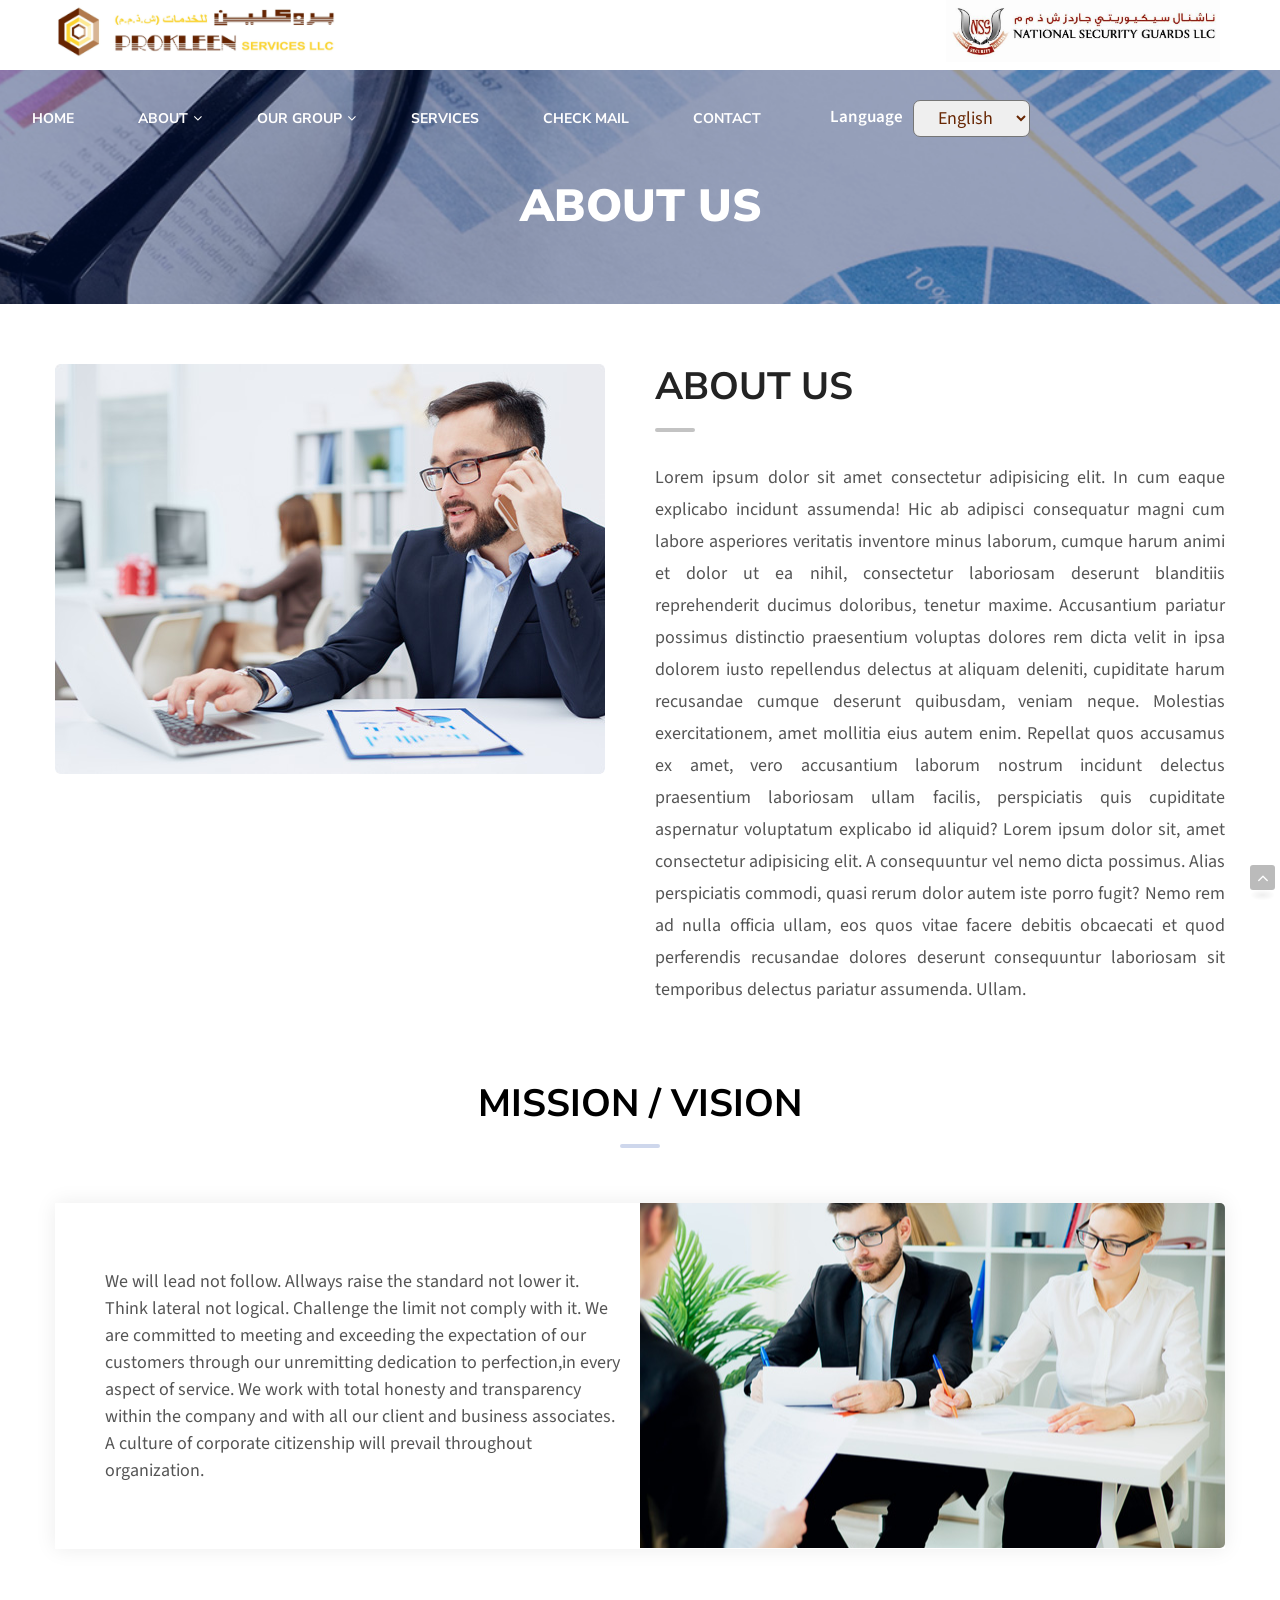
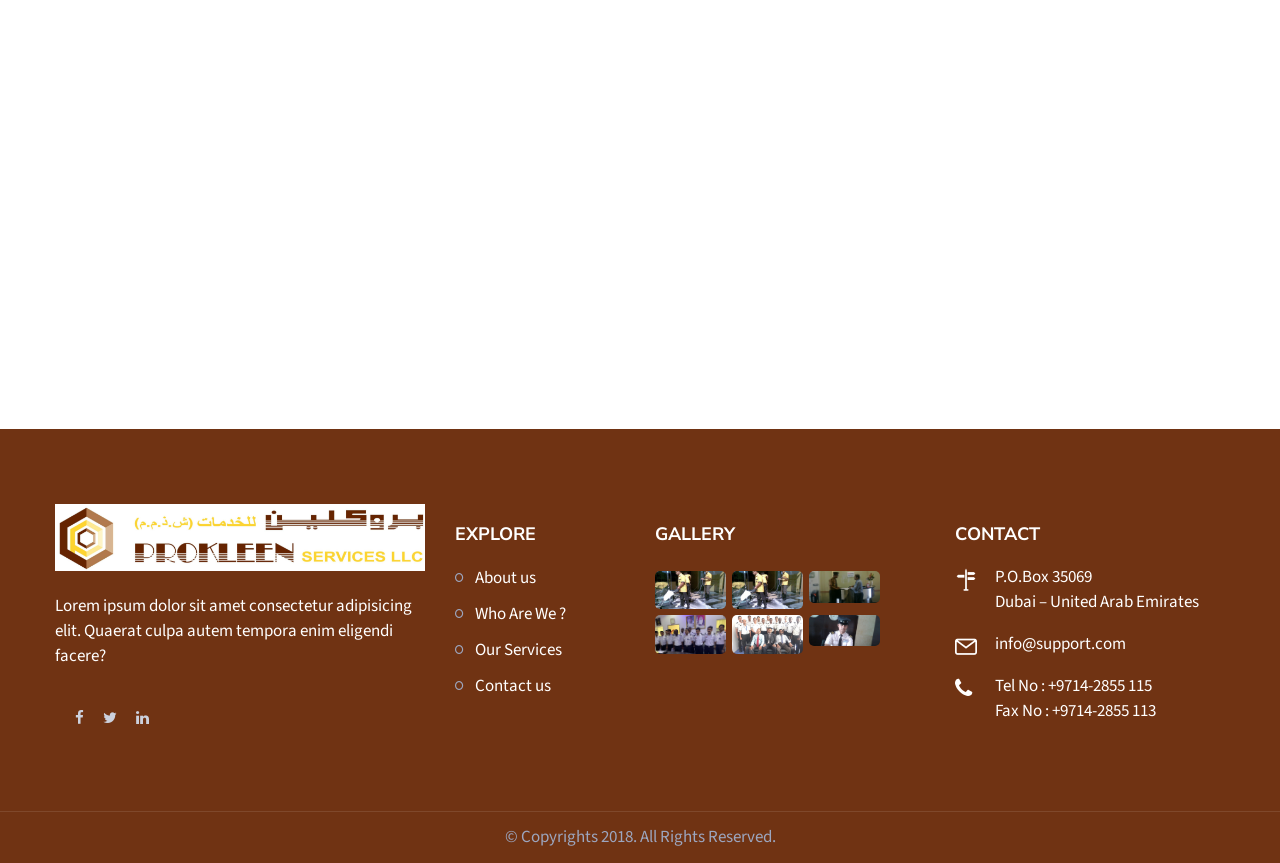
==== about.html @ 1ba3b2aa "first commit" ====
<!DOCTYPE html>
<html lang="en">


<head>
	<meta charset="UTF-8">
	<!-- For IE -->
	<meta http-equiv="X-UA-Compatible" content="IE=edge">
	<!-- For Resposive Device -->
	<meta name="viewport" content="width=device-width, initial-scale=1, shrink-to-fit=no">
	<!-- For Window Tab Color -->
	<!-- Chrome, Firefox OS and Opera -->
	<meta name="theme-color" content="#061948">
	<!-- Windows Phone -->
	<meta name="msapplication-navbutton-color" content="#061948">
	<!-- iOS Safari -->
	<meta name="apple-mobile-web-app-status-bar-style" content="#061948">
	<title>About Us</title>
	<!-- Favicon -->
	<link rel="icon" type="image/png" sizes="56x56" href="images/logo/NSG LOGO.JPG">
	<!-- Main style sheet -->
	<link rel="stylesheet" type="text/css" href="css/style.css">
	<!-- responsive style sheet -->
	<link rel="stylesheet" type="text/css" href="css/responsive.css">



<body>
	<div class="main-page-wrapper">

		<!-- ===================================================
				Loading Transition
			==================================================== -->
		<div id="loader-wrapper">
			<div id="loader"></div>
		</div>



		<!-- 
			=============================================
				Theme Header One
			============================================== 
			-->
		<header class="header-two">
			<div class="top-header">
				<div class="container">
					<div class="compantLogoImg">
						<div class="logoImg">
							<a href="index.html">
								<img src="images/logo/logo-1.png" alt="companyLogo">
							</a>
						</div>
		
		
						<div class="logoImg">
							<a href="index.html">
								<img src="images/logo/NSG LOGO.JPG " alt="companyLogo">
		
							</a>
		
						</div>
		
					</div> <!-- /.row -->
				</div> <!-- /.container -->
			</div> <!-- /.top-header -->
		
			<div class="theme-menu-wrapper">
				<div class="container">
					<div class="bg-wrapper clearfix">
		
		
		
		
						<!-- ============== Menu Warpper ================ -->
						<div class="menu-wrapper float-left">
							<nav id="mega-menu-holder" class="clearfix">
								<ul class="clearfix">
									<li class="active"><a href="index.html">Home</a>
		
									</li>
									<li><a href="#">About</a>
										<ul class="dropdown">
											<li><a href="about.html">About us</a></li>
											<li><a href="who-we-are.html">Who We Are?</a></li>
		
										</ul>
									</li>
									<li><a href="#">Our Group</a>
										<ul class="dropdown">
											<li><a href="prokleen-services-llc.html">Prokleen Services LLC</a></li>
											<li><a href="national-serucity-guard.html">National Security GUards LLC</a>
											</li>
		
										</ul>
									</li>
									<li><a href="service.html">Services</a>
		
									</li>
									<li><a target="_blank" href="https://gator4108.hostgator.com:2096/">Check Mail</a>
		
									</li>
		
									<li><a href="contact.html">contact</a></li>
		
									<li>
										<div class="selectLanguage">
											<label for="">Language</label>
											<select name="" id="">
												<option value="">English</option>
		
												<option value="">Arabic</option>
											</select>
										</div>
									</li>
		
								</ul>
		
							</nav>
		
		
		
		
						</div>
					</div>
				</div>
		</header>



		<!-- 
			=============================================
				Theme Inner Banner
			============================================== 
			-->
		<div class="theme-inner-banner section-spacing">
			<div class="overlay">
				<div class="container">
					<h2>ABOUT US</h2>
				</div> <!-- /.container -->
			</div> <!-- /.overlay -->
		</div> <!-- /.theme-inner-banner -->


		<!-- 
			=============================================
				CallOut Banner 
			============================================== 
			-->




		<!-- 
			=============================================
				About Company Stye Two
			============================================== 
			-->
		<div class="about-compnay-two no-bg section-spacing">
			<div class="overlay">
				<div class="container">
					<div class="row">
						<div class="col-lg-6 col-12 text order-lg-last">
							<div class="theme-title-one">
								<h2>About Us</h2>
							</div> <!-- /.theme-title-one -->
							<p>Lorem ipsum dolor sit amet consectetur adipisicing elit. In cum eaque explicabo incidunt
								assumenda! Hic ab adipisci consequatur magni cum labore asperiores veritatis inventore
								minus laborum, cumque harum animi et dolor ut ea nihil, consectetur laboriosam deserunt
								blanditiis reprehenderit ducimus doloribus, tenetur maxime. Accusantium pariatur
								possimus distinctio praesentium voluptas dolores rem dicta velit in ipsa dolorem iusto
								repellendus delectus at aliquam deleniti, cupiditate harum recusandae cumque deserunt
								quibusdam, veniam neque. Molestias exercitationem, amet mollitia eius autem enim.
								Repellat quos accusamus ex amet, vero accusantium laborum nostrum incidunt delectus
								praesentium laboriosam ullam facilis, perspiciatis quis cupiditate aspernatur voluptatum
								explicabo id aliquid? Lorem ipsum dolor sit, amet consectetur adipisicing elit. A
								consequuntur vel nemo dicta possimus. Alias perspiciatis commodi, quasi rerum dolor
								autem iste porro fugit? Nemo rem ad nulla officia ullam, eos quos vitae facere debitis
								obcaecati et quod perferendis recusandae dolores deserunt consequuntur laboriosam sit
								temporibus delectus pariatur assumenda. Ullam. </p>
						</div> <!-- /.col- -->
						<div class="col-lg-6 col-12 order-lg-first">
							<img src="images/home/15.jpg" alt="" class="left-img">
						</div>
					</div> <!-- /.row -->
				</div> <!-- /.container -->
			</div> <!-- /.overlay -->
		</div> <!-- /.about-compnay-two -->


		<!--
			=====================================================
				Why We Best
			=====================================================
			-->
		<div class="why-we-best">
			<div class="overlay">
				<div class="container">
					<div class="theme-title-one">
						<h2>Mission / Vision</h2>

					</div> <!-- /.theme-title-one -->

					<div class="wrapper row no-gutters">
						<div class="col-lg-6 col-12 order-lg-last">
							<div class="img-box"></div>
						</div>
						<div class="col-lg-6 col-12 order-lg-first">
							<ul class="best-list-item">
								<p>We will lead not follow. Allways raise the standard not lower it. Think lateral not
									logical. Challenge the limit not
									comply with it.
									We are committed to meeting and exceeding the expectation of our customers through
									our unremitting dedication to
									perfection,in every aspect of service.
									We work with total honesty and transparency within the company and with all our
									client and business associates. A
									culture of corporate citizenship will prevail throughout organization.</p>
							</ul>
						</div> <!-- /.col- -->
					</div> <!-- /.wrapper -->

				</div> <!-- /.container -->
			</div> <!-- /.overlay -->
		</div> <!-- /.why-we-best -->




	<div class="map-canvas">
	</div>
	
	<div class="map-loaction">
		<iframe
			src="https://www.google.com/maps/embed?pb=!1m18!1m12!1m3!1d3531.8848484966197!2d85.32761721546603!3d27.720841431504795!2m3!1f0!2f0!3f0!3m2!1i1024!2i768!4f13.1!3m3!1m2!1s0x39eb1907b0522ead%3A0x392af32fe87dd0ea!2sRadiant%20Infotech%20Nepal%20Pvt.%20Ltd.!5e0!3m2!1sen!2snp!4v1658659292018!5m2!1sen!2snp"
			width="600" height="450" style="border:0;" allowfullscreen="" loading="lazy"
			referrerpolicy="no-referrer-when-downgrade"></iframe>
	</div>



	<!--
					=====================================================
						Footer
					=====================================================
					-->
	<footer class="theme-footer-two">
		<div class="top-footer">
			<div class="container">
				<div class="row">
					<div class="col-lg-4 col-sm-6 col-12 logo-widget">
						<div class="logo"><a href="index.html"><img src="images/logo/logo-1.png" alt=""></a></div>
						<p>Lorem ipsum dolor sit amet consectetur adipisicing elit. Quaerat culpa autem tempora enim
							eligendi facere?</p>
						<ul class="social-icon">
							<li><a href="#"><i class="fa fa-facebook" aria-hidden="true"></i></a></li>
							<li><a href="#"><i class="fa fa-twitter" aria-hidden="true"></i></a></li>
							<li><a href="#"><i class="fa fa-linkedin" aria-hidden="true"></i></a></li>

						</ul>
					</div> <!-- /.logo-widget -->
					<div class="col-lg-2 col-sm-6 col-12 footer-list">
						<h6 class="title">EXPLORE</h6>
						<ul>
							<li><a href="about.html">About us</a></li>
							<li><a href="who-we-are.html">Who Are We ?</a></li>
							<li><a href="service.html">Our Services</a></li>
							<li><a href="contact.html">Contact us</a></li>
						</ul>
					</div> <!-- /.footer-list -->
					<div class="col-lg-3 col-sm-6 col-12 footer-gallery">
						<h6 class="title">Gallery</h6>
						<div class="wrapper">
							<div class="row">
								<div class="col-4">
									<a href="images/gallery/gallery-1.jpg" data-fancybox="gallery"
										data-caption="Caption for single image" class="fancybox"><img
											src="images/gallery/gallery-1.jpg" alt=""></a>
								</div>
								<div class="col-4">
									<a href="images/gallery/gallery-2.jpg" data-fancybox="gallery"
										data-caption="Caption for single image" class="fancybox"><img
											src="images/gallery/gallery-2.jpg" alt=""></a>
								</div>
								<div class="col-4">
									<a href="images/gallery/gallery-4.jpg" data-fancybox="gallery"
										data-caption="Caption for single image" class="fancybox"><img
											src="images/gallery/gallery-4.jpg" alt=""></a>
								</div>
								<div class="col-4">
									<a href="images//gallery/gallery-5.jpg" data-fancybox="gallery"
										data-caption="Caption for single image" class="fancybox"><img
											src="images//gallery/gallery-5.jpg" alt=""></a>
								</div>
								<div class="col-4">
									<a href="images//gallery/gallery-6.jpg" data-fancybox="gallery"
										data-caption="Caption for single image" class="fancybox"><img
											src="images//gallery/gallery-6.jpg" alt=""></a>
								</div>
								<div class="col-4">
									<a href="images/gallery/gallery-7.jpg" data-fancybox="gallery"
										data-caption="Caption for single image" class="fancybox"><img
											src="images/gallery/gallery-7.jpg" alt=""></a>
								</div>
							</div>
						</div>
					</div> <!-- /.footer-gallery -->

					<div class="col-lg-3 col-sm-6 col-12 contact-widget">
						<h6 class="title">CONTACT</h6>
						<ul>
							<li>
								<i class="flaticon-direction-signs"></i>
								P.O.Box 35069
								<br>
								Dubai – United Arab Emirates
							</li>
							<li>
								<i class="flaticon-multimedia-1"></i>
								<a href="#">info@support.com</a>
							</li>
							<li>
								<i class="fa fa-phone" aria-hidden="true"></i>
								<a href="#">Tel No : +9714-2855 115
									<br>
									Fax No : +9714-2855 113</a>
							</li>
						</ul>
					</div> <!-- /.contact-widget -->
				</div> <!-- /.row -->
			</div> <!-- /.container -->
		</div> <!-- /.top-footer -->
		<div class="bottom-footer">
			<div class="container">
				<p>&copy; Copyrights 2018. All Rights Reserved.</p>
			</div>
		</div>
	</footer>



		<!-- Scroll Top Button -->
		<button class="scroll-top tran3s">
			<i class="fa fa-angle-up" aria-hidden="true"></i>
		</button>



		<!-- Optional JavaScript _____________________________  -->

		<!-- jQuery first, then Popper.js, then Bootstrap JS -->
		<!-- jQuery -->
		<script src="vendor/jquery.2.2.3.min.js"></script>
		<!-- Popper js -->
		<script src="vendor/popper.js/popper.min.js"></script>
		<!-- Bootstrap JS -->
		<script src="vendor/bootstrap/js/bootstrap.min.js"></script>
		<!-- Camera Slider -->
		<script src='vendor/Camera-master/scripts/jquery.mobile.customized.min.js'></script>
		<script src='vendor/Camera-master/scripts/jquery.easing.1.3.js'></script>
		<script src='vendor/Camera-master/scripts/camera.min.js'></script>
		<!-- menu  -->
		<script src="vendor/menu/src/js/jquery.slimmenu.js"></script>
		<!-- WOW js -->
		<script src="vendor/WOW-master/dist/wow.min.js"></script>
		<!-- owl.carousel -->
		<script src="vendor/owl-carousel/owl.carousel.min.js"></script>
		<!-- js count to -->
		<script src="vendor/jquery.appear.js"></script>
		<script src="vendor/jquery.countTo.js"></script>
		<!-- Fancybox -->
		<script src="vendor/fancybox/dist/jquery.fancybox.min.js"></script>

		<!-- Theme js -->
		<script src="js/theme.js"></script>
	</div> <!-- /.main-page-wrapper -->
</body>



</html>
---- css/style.css ----
/* CSS Document */

/**
* Importing necessary  Styles.
**/
@import url("https://fonts.googleapis.com/css?family=Nunito+Sans:300,400,600,700,800,900|Source+Sans+Pro:300,400,600,700,900");
/*----bootstrap css ----- */
@import url("../vendor/bootstrap/css/bootstrap.min.css");
/*----camera-slider---*/
@import url("../vendor/Camera-master/css/camera.css");
/*------- menu ------*/
@import url("../vendor/menu/dist/css/slimmenu.css");
/*----font awesome -------*/
@import url("../fonts/font-awesome/css/font-awesome.min.css");
/*----owl-carousel css----*/
@import url("../vendor/owl-carousel/owl.carousel.css");
@import url("../vendor/owl-carousel/owl.theme.css");
/*-------- animated css ------*/
@import url("../vendor/WOW-master/css/libs/animate.css");
/*--------- flat-icon ---------*/
@import url("../fonts/icon/font/flaticon.css");
/*----------- Fancybox css -------*/
@import url("../vendor/fancybox/dist/jquery.fancybox.min.css");
/*----Language Switcher---*/
@import url("../vendor/language-switcher/polyglot-language-switcher.css");
/*------------- Map -------------*/
@import url("../vendor/sanzzy-map/dist/snazzy-info-window.min.css");

/*** 

====================================================================
  Loading Transition
====================================================================

 ***/
#loader-wrapper {
  position: fixed;
  top: 0;
  left: 0;
  width: 100%;
  height: 100%;
  z-index: 999999;
  background: #fff;
  overflow: hidden;
}

#loader {
  background: url(../images/1.gif);
  width: 64px;
  height: 40px;
  position: relative;
  top: 50%;
  margin: -20px auto 0 auto;
}

/*==================== Click Top ====================*/
.scroll-top {
  width: 25px;
  height: 25px;
  position: fixed;
  bottom: 10px;
  right: 5px;
  z-index: 99;
  text-align: center;
  color: #fff;
  font-size: 18px;
  display: none;
  cursor: pointer;
  border-radius: 3px;
}

.scroll-top:after {
  position: absolute;
  z-index: -1;
  content: "";
  top: 100%;
  left: 5%;
  height: 10px;
  width: 90%;
  opacity: 1;
  background: radial-gradient(
    ellipse at center,
    rgba(0, 0, 0, 0.25) 0%,
    rgba(0, 0, 0, 0) 80%
  );
}

/*______________________ Global stlye ___________________*/

@font-face {
  font-family: "font-awesome";
  src: url("../fonts/font-awesome/fonts/fontawesome-webfont.ttf");
  src: url("../fonts/font-awesome/fonts/fontawesome-webfont.eot"),
    /* IE9 Compat Modes */
      url("../fonts/font-awesome/fonts/fontawesome-webfont.woff2")
      format("woff2"),
    /* Super Modern Browsers */
      url("../fonts/font-awesome/fonts/fontawesome-webfont.woff") format("woff"),
    /* Pretty Modern Browsers */
      url("../fonts/font-awesome/fonts/fontawesome-webfont.svg") format("svg");
  /* Legacy iOS */
}

body {
  font-family: "Source Sans Pro", sans-serif;
  font-weight: normal;
  color: #555555;
  font-size: 18px;
  position: relative;
}

.main-page-wrapper {
  overflow-x: hidden;
}

h1,
h2,
h3,
h4,
h5,
h6,
p,
ul {
  margin: 0;
  padding: 0;
}

h1,
h2,
h3,
h4,
h5,
h6 {
  font-family: "Nunito Sans", sans-serif;
  color: #232323;
}

h1 {
  font-size: 60px;
  font-weight: 900;
  line-height: 70px;
}

h2 {
  font-size: 38px;
  font-weight: 900;
}

h3 {
  font-size: 32px;
  font-weight: 700;
}

h4 {
  font-size: 24px;
  font-weight: 700;
}

h5 {
  font-size: 22px;
  font-weight: 700;
}

h6 {
  font-size: 20px;
  font-weight: normal;
}

p {
  line-height: 27px;
}

ul {
  list-style-type: none;
}

body a {
  text-decoration: none;
  color: #232323;
  display: inline-block;
  font-family: "Nunito Sans", sans-serif;
}

a:hover,
a:focus,
a:visited {
  text-decoration: none;
  outline: none;
}

img {
  max-width: 100%;
  display: block;
}

button {
  border: none;
  outline: none;
  box-shadow: none;
  display: block;
  padding: 0;
  cursor: pointer;
}

button:focus {
  outline: none;
}

input,
textarea {
  outline: none;
  box-shadow: none;
  transition: all 0.3s ease-in-out;
}

.section-spacing {
  margin-bottom: 60px;
}

.m-top0 {
  margin-top: 0 !important;
}

.m-bottom0 {
  margin-bottom: 0 !important;
}

.p-bottm0 {
  padding-bottom: 0 !important;
}

.no-border {
  border: none !important;
}

/*--------------------- Transition --------------------*/
.tran3s,
h2 a,
h3 a,
h4 a,
h5 a,
h6 a,
.header-one .top-header .address-wrapper .quotes a,
.header-one .theme-menu-wrapper .right-widget .social-icon li a,
#mega-menu-holder ul.dropdown li a:before,
.theme-button-one,
#theme-main-banner .camera_pag .camera_pag_ul li > span,
.top-feature .main-content,
.service-style-one .single-service .text,
.service-style-one .single-service,
.owl-theme .owl-dots .owl-dot span,
.our-team .team-member .overlay .hover-content ul li a,
.our-team .team-member .overlay,
.our-team .team-member .text,
.theme-footer-two .top-footer .footer-list ul li a,
.theme-footer-one .top-footer .footer-list ul li a,
.theme-footer-one .bottom-footer ul li a,
.header-two .top-header .social-icon li a,
.our-case .single-case-block .hover-content,
.our-case .single-case-block .hover-content .text .details,
.accordion-one .panel-group .panel-heading a:before,
.our-blog .single-blog .post-meta .read-more,
.theme-footer-two .logo-widget .social-icon li a,
.core-values .single-value-block .image-box .overlay,
.theme-sidebar-one .service-categories ul li a,
.theme-pagination ul li a,
.project-details .project-details-sidebar .social-icon li a,
.blog-sidebar .sidebar-categories ul li a,
.blog-sidebar .sidebar-archives ul li a,
.blog-sidebar .sidebar-tags ul li a,
.blog-details .share-option li a,
.shop-page .single-product .product-name .price,
.shop-page .single-product .image-box,
.shop-page .single-product .product-name .add-to-cart,
.shop-page .single-product .product-name .add-to-cart a,
.shop-details .product-review-tab .nav-tabs .nav-link {
  color: black;
}

.tran4s,
.our-solution .single-solution-block .icon,
.our-case .single-case-block .hover-content .text,
.our-blog .single-blog .image-box img {
  transition: all 0.4s ease-in-out;
}
.theme-menu-wrapper {
  background-color: #672603 !important;
}
/*----------------------- Theme Color File -------------------*/

.top-header {
  background-color: #fff !important;
}

.theme-button-one:hover {
  color: white;
}

.scroll-top {
  background-color: black;
  color: white;
}

.header-one .top-header .address-wrapper .quotes a,
#theme-main-banner .camera_pag .camera_pag_ul li,
.theme-pagination ul li a:hover,
.theme-pagination ul li.active a,
.blog-sidebar .sidebar-tags ul li.active a,
.blog-sidebar .sidebar-tags ul li a:hover,
.shop-page .single-product:hover .image-box {
  border-style: solid;
  border-color: #672603;
}

/*----------------- Theme button ------------------*/
.theme-button-one {
  line-height: 50px;
  font-size: 14px;
  font-weight: 700;
  text-transform: uppercase;
  border-radius: 5px;
  padding: 0 35px;
  background: #672603 !important;
}


/*------------------- Theme Title ------------------*/
.theme-title-one {
  position: relative;
  text-align: center;
}

.theme-title-one h2 {
  position: relative;
  text-transform: uppercase;
  padding-bottom: 22px;
  font-weight: 700;
  /* background-color: #fff; */
}

.theme-title-one h2:before {
  content: "";
  width: 40px;
  height: 4px;
  border-radius: 10px;
  background: #c3c3c3;
  position: absolute;
  bottom: 0;
  left: 50%;
  margin-left: -20px;
}

.theme-title-one p {
  padding-top: 20px;
}

/*------------------- Theme Pagination ------------------*/
.theme-pagination ul {
  padding-top: 40px;
}

.theme-pagination ul li {
  display: inline-block;
}

.theme-pagination ul li a {
  display: block;
  font-size: 16px;
  color: #232323;
  width: 50px;
  line-height: 48px;
  text-align: center;
  border-radius: 5px;
  border: 1px solid #dadada;
}

.theme-pagination ul li a:hover,
.theme-pagination ul li.active a {
  color: #fff;
}

.theme-pagination ul li.active a {
  cursor: default;
}

/*--------------------------- Theme Header One  ---------------------*/
.header-one {
  position: relative;
}

.header-one .top-header {
  background: #fff;
  padding: 40px 0 32px 0;
}

.header-one .top-header .address-wrapper li {
  display: inline-block;
  vertical-align: middle;
}

.header-one .top-header .address-wrapper .quotes a {
  font-size: 14px;
  font-weight: 700;
  text-transform: uppercase;
  line-height: 46px;
  padding: 0 27px;
  border-width: 2px;
  border-radius: 5px;
}

.header-one .top-header .address-wrapper .quotes a:hover {
  color: #fff;
}

.header-one .top-header .address-wrapper .address {
  position: relative;
  padding: 0 38px 0 60px;
  margin-right: 15px;
}

.header-one .top-header .address-wrapper .address .icon {
  position: absolute;
  top: -6px;
  left: 0;
  font-size: 40px;
}

.header-one .top-header .address-wrapper .address:first-child:before {
  content: "";
  position: absolute;
  top: 5px;
  right: 0;
  width: 1px;
  height: 42px;
  background: #e8e8e8;
}

.header-one .top-header .address-wrapper .address:first-child {
  margin-right: 35px;
}

/*--------------------------- Theme Header Two  ---------------------*/
.header-two .top-header {
  background: #672603;
}

.header-two .top-header .left-widget li {
  display: inline-block;
  color: #fff;
  font-size: 16px;
}

#polyglotLanguageSwitcher {
  margin-left: 25px;
}

#polyglotLanguageSwitcher span.trigger:before {
  content: "";
  font-family: "font-awesome";
  position: absolute;
  color: #fff;
  top: 0;
  right: -32px;
}

#polyglotLanguageSwitcher a {
  font-family: "Open Sans", sans-serif;
  display: inline-block;
  font-size: 15px;
  color: #fff;
  font-weight: normal;
}

.header-two .top-header .social-icon {
  text-align: right;
}

.header-two .top-header .social-icon li {
  display: inline-block;
  margin-left: 15px;
}

.header-two .top-header .social-icon li a {
  font-size: 15px;
  color: #ccd1dd;
}

.header-two .top-header .social-icon li a:hover {
  color: #fff;
}
/* .clearfix {
  background-color: #672603 !important;
} */
/*------------------------ Theme menu One --------------------*/
.header-one .theme-menu-wrapper {
  position: relative;
  z-index: 99;
  margin-bottom: -42px;
}

.header-one .theme-menu-wrapper .bg-wrapper {
  /* background: #672603; */
  position: relative;
  padding-left: 25px;
}

.theme-menu-wrapper .right-widget ul li {
  display: inline-block;
  line-height: 75px;
  vertical-align: middle;
}

.theme-menu-wrapper .right-widget .social-icon li a {
  font-size: 15px;
  color: #ccd1dd;
  margin: 0 7px;
}
.social-icon {
  padding: 20px;
}
.theme-menu-wrapper .right-widget .social-icon li a:hover {
  color: #fff;
}

.theme-menu-wrapper .right-widget .cart-icon {
  margin-left: 30px;
  width: 60px;
  text-align: center;
  border-right: 1px solid #0d2356;
  border-left: 1px solid #0d2356;
}

.theme-menu-wrapper .right-widget .cart-icon a {
  position: relative;
  color: #cfd6e6;
  font-size: 16px;
}

.theme-menu-wrapper .right-widget .cart-icon a span {
  font-family: "Nunito Sans", sans-serif;
  position: absolute;
  width: 15px;
  height: 15px;
  border-radius: 50%;
  background: #fff;
  line-height: 15px;
  font-size: 11px;
  font-weight: 600;
  color: #555555;
  top: 23px;
  right: -8px;
}

.theme-menu-wrapper .right-widget .search-option .dropdown-toggle {
  background: transparent;
  font-size: 15px;
  color: #cfd6e6;
  width: 55px;
}

.theme-menu-wrapper .right-widget .search-option .dropdown-toggle:after {
  display: none;
}

.theme-menu-wrapper .right-widget .search-option .dropdown-menu {
  -webkit-transform: none !important;
  transform: none !important;
  position: absolute;
  height: 55px;
  width: 280px;
  padding: 5px;
  border-radius: 0;
  right: 0 !important;
  left: auto !important;
  top: 100% !important;
  box-shadow: none;
  border: none;
  float: none;
  margin: 0;
  background: #fff;
  box-shadow: 0px 4px 10px -2px rgba(0, 0, 0, 0.23);
}

.theme-menu-wrapper .right-widget .search-option form input {
  position: absolute;
  top: 5px;
  left: 5px;
  right: 5px;
  bottom: 5px;
  background: transparent;
  border: 1px solid #ececec;
  padding: 0 49px 0 10px;
}

.theme-menu-wrapper .right-widget .search-option form button {
  display: block;
  width: 48px;
  color: #fff;
  border: 1px solid #fff;
  border-left: none;
  line-height: 45px;
  text-align: center;
  position: absolute;
  top: 4px;
  right: 5px;
}
.theme-menu-wrapper {
  position: fixed !important;
  background-color: transparent !important;
  z-index: 9999 !important;
  width: 100%;
}
.theme-menu-wrapper:hover {
  background-color: #672603 !important;
  cursor: pointer;
}

/*------------------------ Theme menu Two --------------------*/
.header-two #mega-menu-holder > ul > li > a,
.header-two #mega-menu-holder li .sub-toggle,
.header-two #mega-menu-holder > ul > li > a:before {
  color: #fff;
}

.header-two #mega-menu-holder > ul > li > a {
  padding-top: 38px;
  padding-bottom: 38px;
}

.header-two #mega-menu-holder > ul > li > a:before,
.header-two #mega-menu-holder li .sub-toggle {
  line-height: 97px;
}

.header-two #mega-menu-holder li > ul.dropdown li:first-child {
  border-top: 1px solid rgba(0, 0, 0, 0.04);
}

.header-two .theme-menu-wrapper .bg-wrapper {
  position: relative;
  display: flex;
  justify-content: center;
  margin-left: -244px;
}

.header-two .theme-menu-wrapper .bg-wrapper .logo {
  position: absolute;
  left: 0;
  z-index: 99;
  top: 50%;
  -webkit-transform: translateY(-50%);
  transform: translateY(-50%);
}

.header-two .theme-menu-wrapper .right-widget ul li {
  line-height: 97px;
}

.header-two .theme-menu-wrapper .right-widget .search-option .dropdown-toggle {
  width: auto;
  color: #555555;
}

.header-two .theme-menu-wrapper .right-widget .cart-icon {
  border: none;
  width: auto;
  margin: 0 20px 0 0;
}

.header-two .theme-menu-wrapper .right-widget .cart-icon a {
  color: #555555;
  font-size: 18px;
}

.header-two .theme-menu-wrapper .right-widget .cart-icon a span {
  background: #672603;
  color: #fff;
  top: 35px;
}

#mega-menu-holder > ul > li > a {
  padding: 28px -1px 0px 41px;
}

/*================= Sticky Menu ===============*/
@-webkit-keyframes menu_sticky {
  0% {
    margin-top: -75px;
    opacity: 0;
  }

  50% {
    margin-top: -64px;
    opacity: 0;
  }

  100% {
    margin-top: 0;
    opacity: 1;
  }
}

@keyframes menu_sticky {
  0% {
    margin-top: -75px;
    opacity: 0;
  }

  50% {
    margin-top: -64px;
    opacity: 0;
  }

  100% {
    margin-top: 0;
    opacity: 1;
  }
}

.theme-menu-wrapper.fixed {
  position: fixed !important;
  width: 100%;
  top: 0;
  left: 0;
  z-index: 999;
  background: #672603 !important;
  margin: 0;
  padding-top: 0;
  box-shadow: 0px 13px 35px -12px rgba(35, 35, 35, 0.15);
  -webkit-animation: menu_sticky 0.7s ease-in-out;
  animation: menu_sticky 0.7s ease-in-out;
}
/*---------------------------- Theme Main Banner -------------------------*/
#theme-main-banner {
  margin: 0 !important;
}

.camera_wrap {
  float: none;
}

#theme-main-banner .camera_overlayer {
  content: "";
  position: absolute;
  top: 0;
  left: 0;
  right: 0;
  bottom: 0;
  background: rgba(0, 26, 27, 0.1);
}

#theme-main-banner .main-container {
  position: relative;
}

#theme-main-banner .camera_caption {
  height: 100%;
}

#theme-main-banner .container {
  position: relative;
  z-index: 1;
  top: 50%;
  -webkit-transform: translateY(-50%);
  transform: translateY(-50%);
}

#theme-main-banner .camera_caption > div {
  background: transparent;
  position: absolute;
  width: 100%;
  height: 100%;
  top: 0;
  text-shadow: none;
  left: 0;
  padding: 0;
}

#theme-main-banner .camera_caption h1 {
  text-transform: uppercase;
  padding: 30px 0 35px 0;
}

#theme-main-banner .camera_caption p {
  font-size: 26px;
  line-height: 35px;
  color: #556382;
  font-weight: 300;
}

#theme-main-banner .camera_caption .theme-button-one {
  background: #fff;
}

#theme-main-banner .camera_caption .theme-button-one:hover {
  color: #fff;
}

#theme-main-banner .camera_pag {
  position: absolute;
  height: 100%;
  top: 0;
  left: 3%;
  z-index: 9;
}

#theme-main-banner .camera_pag .camera_pag_ul {
  text-align: center;
  position: relative;
  top: 50%;
  -webkit-transform: translateY(-50%);
  transform: translateY(-50%);
}

#theme-main-banner .camera_pag .camera_pag_ul li {
  display: block;
  margin: 15px 0;
  width: 7px;
  height: 7px;
  border-radius: 50%;
  border-width: 1px;
  background: transparent;
}

#theme-main-banner .camera_pag .camera_pag_ul li span {
  height: 100%;
  width: 100%;
  top: 0;
  left: 0;
  border-radius: 50%;
}

/*--------------------- Top Feature -------------------*/
.top-feature .main-content {
  text-align: center;
  padding: 50px 16%;
  border-bottom: 4px solid transparent;
}

.top-feature .main-content:hover {
  border-bottom-color: #672603;
}

.top-feature .main-content img {
  margin: 0 auto;
}

.top-feature .main-content h4 {
  position: relative;
  padding-bottom: 18px;
  margin: 15px 0 18px 0;
}

.top-feature .main-content h4:before {
  content: "";
  width: 40px;
  height: 4px;
  border-radius: 10px;
  background: #c3c3c3;
  position: absolute;
  bottom: 0;
  left: 50%;
  margin-left: -20px;
}

.top-feature.fix-border .main-content {
  border-top: 4px solid transparent;
  border-bottom: none;
}

.top-feature.fix-border .main-content:hover {
  border-top-color: #672603;
}

/*------------------ About Company -----------------*/
.about-compnay img {
  border-radius: 5px;
}

.about-compnay .mission-goal {
  border-top: 1px solid #dcdcdc;
  padding-top: 23px;
  margin-top: 33px;
}

.about-compnay .mission-goal li {
  float: left;
  width: 33.33333333%;
  text-align: center;
  position: relative;
}

.about-compnay .mission-goal li .icon {
  font-size: 55px;
}

.about-compnay .mission-goal li:nth-child(2) {
  border-left: 1px dashed #c3c3c3;
  border-right: 1px dashed #c3c3c3;
}

/*------------------ Feature Banner ---------------*/
.feature-banner {
  background: url(../images/home/2.jpg) no-repeat center center;
  background-size: cover;
  background-attachment: fixed;
  background-color: #707d9e;
  text-align: center;
}

.feature-banner .opacity {
  background: rgba(0, 26, 87, 0.5);
  padding: 74px 0 80px 0;
}

.feature-banner .opacity h2 {
  font-size: 42px;
  line-height: 52px;
  text-transform: inherit;
  color: #fff;
  padding: 0 100px;
  margin-bottom: 32px;
}

/*---------------- Service Style One --------------*/
.service-style-one .single-service {
  position: relative;
  padding-left: 118px;
  overflow: hidden;
  margin-bottom: 30px;
}

.service-style-one .single-service .text {
  border: 1px solid #eaeaea;
  border-radius: 0 4px 4px 0;
  border-left: none;
  padding: 20px 10px 18px 30px;
}

.service-style-one .single-service .text p {
  padding-bottom: 10px;
}

.service-style-one .single-service .text .read-more {
  font-size: 14px;
  font-weight: 700;
}

.service-style-one .single-service .text .read-more i {
  margin-left: 2px;
}

.service-style-one .single-service .img-box {
  position: absolute;
  left: 0;
  top: 0;
  bottom: 0;
  width: 120px;
  border-radius: 5px;
  background: #672603;
}

.service-style-one .single-service .img-box img {
  width: 100%;
  border-radius: 4px;
  opacity: 0.9;
}

.service-style-one .single-service:hover .text {
  border-color: #fff;
}

.service-style-one .single-service:hover {
  box-shadow: 0px 0px 20px 0px rgba(0, 0, 0, 0.08);
}

.service-style-one .wrapper {
  margin-top: 50px;
}

.service-style-one .contact-text {
  text-align: center;
  padding-top: 35px;
}

.service-style-one .contact-text h4 {
  font-weight: normal;
  margin-bottom: 10px;
}

.service-style-one .contact-text h5 {
  font-weight: normal;
  display: inline-block;
  position: relative;
}

.service-style-one .contact-text h5:before {
  content: "";
  width: 100%;
  height: 1px;
  position: absolute;
  bottom: 1px;
  left: 0;
}

/*-------------------- Testimonial Slider ------------------*/

/* ...................................................... */
.theme-title-one1 {
  text-align: center;
  padding-top: 30px;
  padding-bottom: 20px;
  text-transform: uppercase;
  color: #fff;
  position: relative;
}
.theme-title-one1 h2::after {
  content: "";
  width: 40px;
  height: 4px;
  border-radius: 10px;
  background: #c3c3c3;
  position: absolute;
  bottom: 0;
  left: 50%;
  margin-left: -20px;
}
.section-section {
  background-size: cover;
  background-attachment: fixed;
  background-image: linear-gradient(rgb(3 3 3 / 50%), rgba(0, 0, 0, 0.5)),
    url(../images/gallery/gallery-5.jpg);
  background-repeat: no-repeat;
}

.carousel-caption {
  text-align: left !important;
}

.client-area i {
  font-size: 20px;
  color: #fbdd63;
}

.client-area p {
  font-size: 20px;
  text-align: justify;
  color: #fff;
  font-weight: 400;
}

.client h6 {
  text-transform: uppercase;
  padding-bottom: 22px;
  font-weight: 700;
}

.client h1 {
  font-size: 30px;
  font-weight: 600;
  text-transform: uppercase;
}

/* .carousel-inner {
  padding-top: 40px;
} */

.client-name h4 {
  font-size: 18px;
  color: white;
}

.client-name h6 {
  font-size: 12px;
  color: white;
}

.fa-star {
  color: #fbdd63;
}

.client-area {
  border-left: 3px solid #fbdd63;
  padding: 18px;
}

.carousel-caption {
  position: relative !important;
}

.circle {
  width: 200px;
  height: 200px;
  border-radius: 50%;
  overflow: hidden;
  background-color: #fbdd63;
  display: inline-block;
  vertical-align: middle;
  border: 4px solid #fff;
}

.circle img {
  width: 100%;
}
.carousel-dark .carousel-indicators [data-bs-target] {
  background-color: #fff !important;
}
/* .................................testimonial end.................. */
/*----------------------- Our Team -----------------*/
.our-team .team-member {
  margin-top: 30px;
  text-align: center;
}

.our-team .wrapper {
  margin-top: 25px;
}

.our-team .team-member .image-box img {
  width: 100%;
  border-radius: 5px 5px 0 0;
}

.our-team .team-member .image-box {
  position: relative;
  overflow: hidden;
}

.our-team .team-member .text {
  padding: 13px 0;
  border: 1px solid #eaeaea;
  border-top: none;
  border-radius: 0 0 5px 5px;
}

.our-team .team-member:hover .text {
  border-color: #fff;
  box-shadow: 0px 0px 20px 0px rgba(0, 0, 0, 0.08);
}

.our-team .team-member .text h6 {
  font-weight: 600;
}

.our-team .team-member .text span {
  font-size: 16px;
  font-style: italic;
}

.our-team .team-member .overlay {
  position: absolute;
  top: 0;
  left: 0;
  width: 100%;
  height: 100%;
  background: rgba(0, 26, 87, 0.7);
  border-radius: 5px 5px 0 0;
  -webkit-transform: scale(1, 0);
  transform: scale(1, 0);
}

.our-team .team-member:hover .overlay {
  -webkit-transform: scale(1);
  transform: scale(1);
}

.our-team .team-member .overlay .hover-content {
  position: relative;
  top: 50%;
  -webkit-transform: translateY(-50%);
  transform: translateY(-50%);
}

.our-team .team-member .overlay .hover-content ul li {
  display: inline-block;
  margin: 0 2px;
}

.our-team .team-member .overlay .hover-content ul li a {
  width: 40px;
  height: 40px;
  border-radius: 50%;
  border: 1px solid #fff;
  line-height: 38px;
  color: #fff;
  font-size: 14px;
}

.our-team .team-member .overlay .hover-content ul li a:hover {
  background: #fff;
}

.our-team .team-member .overlay .hover-content p {
  line-height: 25px;
  color: #fff;
  padding-top: 15px;
}

/*------------------ Theme Counter -------------------*/
.theme-counter {
  background: #f8faff;
  padding: 55px 0;
}

.theme-counter .bg {
  background: url(../images/home/pattern.png) no-repeat center center;
  text-align: center;
  padding: 85px 0 85px 0;
}

.theme-counter h6 {
  font-size: 18px;
  text-transform: uppercase;
  font-weight: 700;
}

.theme-counter h2 {
  font-size: 42px;
  font-weight: 700;
  padding: 12px 0 35px 0;
}

.cunter-wrapper {
  width: 75%;
  margin: 0 auto;
  text-align: center;
}

.single-counter-box .number {
  font-family: "Nunito Sans", sans-serif;
  font-weight: 300;
  font-size: 40px;
}

.single-counter-box .number .timer {
  font-size: 70px;
}

.single-counter-box p {
  margin-top: -15px;
}

.single-counter-box {
  margin-bottom: 10px;
}

.theme-counter .theme-button-one {
  margin-top: 45px;
}

/*------------------ Free Consultation -----------------*/
.consultation-form .theme-title-one {
  margin-bottom: 55px;
}

.consultation-form .main-content {
  box-shadow: 0px 0px 30px 0px rgba(0, 0, 0, 0.08);
}

.consultation-form .img-box {
  background: url(../images/home/10.jpg) no-repeat center;
  background-size: cover;
  height: 500px;
  border-radius: 5px 0 0 5px;
}

.consultation-form .form-wrapper {
  background: #fff;
  border-radius: 0 5px 5px 0;
  height: 500px;
  padding: 75px 40px 0 40px;
}

.theme-form-one input,
.theme-form-one .form-control {
  width: 100%;
  border: none;
  border-bottom: 1px solid #dfdfdf;
  border-radius: 0;
  outline: none;
  box-shadow: none;
  font-size: 16px;
  padding: 0 0 12px 0;
  margin-bottom: 35px;
}

.theme-form-one textarea {
  width: 100%;
  max-width: 100%;
  height: 110px;
  max-height: 110px;
  resize: none;
  border: none;
  border-bottom: 1px solid #dfdfdf;
  font-size: 16px;
  padding: 0 0 10px 0;
  margin-bottom: 32px;
}

.theme-form-one .theme-button-one {
  font-family: "Nunito Sans", sans-serif;
}

/*------------------- Partner Slider ------------------*/
.partner-section {
  padding: 22px 0;
}

.partner-section.bg-color {
  background: #f8faff;
}

.partner-section h6 {
  font-size: 18px;
  font-weight: 700;
  text-transform: uppercase;
  line-height: 25px;
  margin-top: 10px;
}

.partner-section img {
  margin: 0 auto;
}

/*---------------------- Theme footer one ------------------*/
.theme-footer-one .top-footer {
  background: #001648;
  padding: 80px 0 75px 0;
}

.theme-footer-one .top-footer .title {
  color: #fff;
  font-size: 18px;
  font-weight: 700;
  text-transform: uppercase;
  margin-bottom: 30px;
}

.theme-footer-one .top-footer .about-widget p {
  font-size: 17px;
  line-height: 25px;
  color: white;
}

.theme-footer-one .top-footer .about-widget .queries i {
  font-size: 22px;
  vertical-align: middle;
  margin-right: 10px;
}

.theme-footer-one .top-footer .about-widget .queries {
  color: #fff;
  margin-top: 25px;
  font-size: 17px;
}

.theme-footer-one .top-footer .about-widget .queries a {
  font-family: "Source Sans Pro", sans-serif;
  font-size: 19px;
  color: #fff;
}

.theme-footer-one .top-footer .footer-recent-post li {
  padding: 6px 0 20px 0;
  margin-bottom: 14px;
  border-bottom: 1px solid rgba(255, 255, 255, 0.1);
}

.theme-footer-one .top-footer .footer-recent-post li img {
  width: 70px;
  height: 70px;
  border-radius: 5px;
}

.theme-footer-one .top-footer .footer-recent-post li .post {
  width: calc(100% - 70px);
  padding-left: 20px;
}

.theme-footer-one .top-footer .footer-recent-post li .post a {
  font-family: "Source Sans Pro", sans-serif;
  font-size: 17px;
  color: #fff;
  line-height: 24px;
  margin-top: -5px;
}

.theme-footer-one .top-footer .footer-recent-post li .post .date {
  font-size: 15px;
  color: #9ca6bf;
  font-style: italic;
  margin-top: 5px;
}

.theme-footer-one .top-footer .footer-recent-post li .post .date i {
  margin-right: 5px;
  font-size: 14px;
}

.theme-footer-one .top-footer .footer-recent-post li:last-child {
  border: none;
  margin: 0;
  padding-bottom: 0;
}

.theme-footer-one .top-footer .footer-list ul li {
  line-height: 32px;
  padding-left: 20px;
  position: relative;
}

.theme-footer-one .top-footer .footer-list ul li:before {
  content: "";
  font-family: "font-awesome";
  font-size: 10px;
  color: #9ca6bf;
  position: absolute;
  line-height: 32px;
  top: 0;
  left: 0;
}

.theme-footer-one .top-footer .footer-list ul li a {
  font-family: "Source Sans Pro", sans-serif;
  font-size: 17px;
  color: #9ca6bf;
}

.theme-footer-one .top-footer .footer-list ul li a:hover {
  color: #fff;
}

.theme-footer-one .top-footer .footer-newsletter input {
  width: 100%;
  font-weight: 300;
  font-size: 16px;
  color: #9ca6bf;
  border: none;
  border-bottom: 1px solid rgba(223, 223, 223, 0.2);
  background: transparent;
  padding-bottom: 10px;
  margin-bottom: 20px;
}

.theme-footer-one .top-footer .footer-newsletter .theme-button-one {
  background: #fff;
  margin-top: 15px;
}

.theme-footer-one .top-footer .footer-newsletter .theme-button-one:hover {
  color: #fff;
  background: #001138;
}

.theme-footer-one .top-footer .footer-newsletter ::-webkit-input-placeholder {
  /* Chrome, Firefox, Opera, Safari 10.1+ */
  color: #9ca6bf;
}

.theme-footer-one .top-footer .footer-newsletter :-ms-input-placeholder {
  /* Chrome, Firefox, Opera, Safari 10.1+ */
  color: #9ca6bf;
}

.theme-footer-one .top-footer .footer-newsletter ::-ms-input-placeholder {
  /* Chrome, Firefox, Opera, Safari 10.1+ */
  color: #9ca6bf;
}

.theme-footer-one .top-footer .footer-newsletter ::placeholder {
  /* Chrome, Firefox, Opera, Safari 10.1+ */
  color: #9ca6bf;
}

.theme-footer-one .top-footer .footer-newsletter :-ms-input-placeholder {
  /* Internet Explorer 10-11 */
  color: #9ca6bf;
}

.theme-footer-one .top-footer .footer-newsletter ::-ms-input-placeholder {
  /* Microsoft Edge */
  color: #9ca6bf;
}

.theme-footer-one .bottom-footer {
  background: #001138;
  padding: 15px 0;
}

.theme-footer-one .bottom-footer p {
  color: #9ca6bf;
  line-height: 25px;
  font-size: 17px;
}

.theme-footer-one .bottom-footer ul {
  text-align: right;
}

.theme-footer-one .bottom-footer ul li {
  display: inline-block;
  line-height: 25px;
}

.theme-footer-one .bottom-footer ul li a {
  font-family: "Source Sans Pro", sans-serif;
  font-size: 17px;
  color: #9ca6bf;
  margin-left: 35px;
}

.theme-footer-one .bottom-footer ul li a:hover {
  color: #fff;
}

/*---------------------- Theme footer Two ------------------*/
.theme-footer-two {
  background: #703313;
  padding-top: 75px;
}

.theme-footer-two .logo-widget p {
  font-size: 17px;
  line-height: 25px;
  color: white;
  padding: 15px 0;
}

.theme-footer-two .logo-widget .social-icon li {
  display: inline-block;
  margin-right: 15px;
}

.theme-footer-two .logo-widget .social-icon li a {
  font-size: 15px;
  color: #ccd1dd;
}

.theme-footer-two .logo-widget .social-icon li a:hover {
  color: #fff;
}

.theme-footer-two .top-footer .title {
  color: #fff;
  font-size: 18px;
  font-weight: 700;
  text-transform: uppercase;
  margin: 20px 0 15px 0;
}

.theme-footer-two .top-footer .footer-list ul li {
  line-height: 35px;
  padding-left: 20px;
  position: relative;
}

.theme-footer-two .top-footer .footer-list ul li:before {
  content: "";
  font-family: "font-awesome";
  font-size: 10px;
  color: #9ca6bf;
  position: absolute;
  line-height: 35px;
  top: 0;
  left: 0;
}

.theme-footer-two .top-footer .footer-list ul li a {
  font-family: "Source Sans Pro", sans-serif;
  font-size: 17px;
  color: white;
}

.theme-footer-two .top-footer .footer-list ul li a:hover {
  color: #fff;
}

.theme-footer-two .top-footer .footer-gallery .wrapper {
  padding: 11px 45px 0 0;
}

.theme-footer-two .top-footer .footer-gallery .wrapper .row {
  margin: 0 -3px;
}

.theme-footer-two .top-footer .footer-gallery .wrapper .row [class*="col-"] {
  padding: 0 3px;
  margin-bottom: 6px;
}

.theme-footer-two .top-footer .footer-gallery .wrapper a img {
  width: 100%;
  border-radius: 5px;
}

.theme-footer-two .top-footer .footer-gallery .wrapper a {
  width: 100%;
  overflow: hidden;
  display: block;
}

.theme-footer-two .top-footer .contact-widget ul li {
  font-size: 17px;
  line-height: 25px;
  color: white;
  position: relative;
  padding: 5px 0 12px 40px;
}

.theme-footer-two .top-footer .contact-widget ul li:last-child {
  padding-bottom: 0;
}

.theme-footer-two .top-footer .contact-widget ul li a {
  font-family: "Source Sans Pro", sans-serif;
  color: white;
}

.theme-footer-two .top-footer .contact-widget ul li i {
  font-size: 22px;
  position: absolute;
  top: 8px;
  left: 0;
}

.theme-footer-two .bottom-footer {
  margin-top: 60px;
  border-top: 1px solid rgba(255, 255, 255, 0.1);
  padding: 12px 0;
  text-align: center;
}

.theme-footer-two .bottom-footer p {
  font-size: 17px;
  color: #9ca6bf;
}

/*----------------- CallOut Banner  --------------*/
.callout-banner {
  background-color: #672603;
  background-image: url(../images/home/pattern2.png);
  padding: 40px 0;
}

.callout-banner .title {
  float: left;
  line-height: 40px;
  color: #fff;
  width: 27%;
}

.callout-banner p {
  float: left;
  color: #a9b3c8;
  padding-left: 70px;
  width: 55%;
  position: relative;
}

.callout-banner p:before {
  content: "";
  width: 4px;
  height: 93%;
  background: #9ca6bc;
  border-radius: 5px;
  position: absolute;
  left: 25px;
  top: 3px;
}

.callout-banner .theme-button-one {
  background: #fff;
  margin-top: 15px;
  float: right;
}

.callout-banner .theme-button-one:hover {
  color: #fff;
  background: #672603;
}

.callout-banner.no-bg {
  background: none;
  padding: 0;
  margin-bottom: 70px;
}

.callout-banner.no-bg .title {
  color: #232323;
  text-align: right;
}

.callout-banner.no-bg p {
  color: #555555;
}

.callout-banner.no-bg p:before {
  background: #c3c3c3;
}

.callout-banner.no-bg .theme-button-one {
  color: #fff;
}

/*------------------------- Our Solution -------------------*/
.our-solution .single-solution-block {
  margin-top: 55px;
  text-align: center;
  background: #fff;
}

.our-solution .single-solution-block .icon {
  margin: 0 auto;
}

.our-solution .single-solution-block h5 {
  margin: 26px 0 10px 0;
}

.our-solution .single-solution-block p {
  padding: 0 22px;
}

.our-solution .single-solution-block:hover .icon {
  -webkit-transform: scale(1.1);
  transform: scale(1.1);
}

/*------------------- About Company Stye Two -------------------*/
.about-compnay-two {
  background-size: cover;
  background-attachment: fixed;
}

.about-compnay-two .overlay {
  padding: 50px 0px 0px 0px;
}

/* .services-compnay-two .overlay {padding: 0px 0px 0px 0px;} */
.about-compnay-two .theme-title-one {
  text-align: left;
  margin-bottom: 30px;
}

.about-compnay-two .theme-title-one h2 {
  color: black;
}

.about-compnay-two .theme-title-one h2:before {
  left: 0;
  margin: 0;
  color: gray;
}

.about-compnay-two .text p {
  color: #000;
  padding: 0 132px 15px 0;
  text-align: justify !important;
  line-height: 2rem !important;
}

.about-compnay-two .text .sign {
  margin-top: 15px;
}

.about-compnay-two .quote-form {
  background: #fff;
  width: 108%;
  height: auto;
}

.quote-form img {
  height: 409px;
  width: 100%;
  object-fit: cover;
}
.quote-form {
  padding: 25px 25px 40px 40px;
}
.about-text-area {
  margin-left: 60px;
}

.services-compnay-two a {
  background-color: #672603;
  color: white;
  padding: 10px 20px;
  border-radius: 5px;
  font-weight: 600;
  margin-top: 10px;
}

.about-compnay-two .theme-form-one textarea {
  height: 80px;
  max-height: 80px;
  margin-bottom: 22px;
}

.about-compnay-two .left-img {
  border-radius: 5px;
}

.about-compnay-two.no-bg {
  background: none;
}

.about-compnay-two.no-bg .overlay {
  background: #fff;
  padding: 0;
}

.about-compnay-two.no-bg .theme-title-one h2 {
  color: #232323;
}

.about-compnay-two.no-bg .theme-title-one h2:before {
  background: #c3c3c3;
}

.about-compnay-two.no-bg .text p {
  color: #555555;
  padding-right: 0;
}
/* ............our services................ */
.services-compnay-two {
  background: url() no-repeat center center;
  background-image: linear-gradient(rgba(0, 0, 0, 0.5), rgba(0, 0, 0, 0.5)),
    url(../images/gallery/gallery-2.jpg);
  background-size: cover;
  height: 80vh;
  width: 100%;
  object-fit: cover;
}
.services-compnay-two ::after {
  background: radial-gradient(#9c2828, #9198e5);
}
.homeServicesData {
  width: 50%;
  padding: 50px 50px 50px 50px;
  background-color: #fff;
  box-shadow: rgba(50, 50, 93, 0.25) 0px 6px 12px -2px,
    rgba(0, 0, 0, 0.3) 0px 3px 7px -3px;
  margin-top: 130px;
  margin-left: 602px;
}
/*----------------------- Our Case --------------------*/
.our-case .row {
  margin: 0 -22px;
}

.our-case .row [class="col-"] {
  padding: 0 22px;
}

.our-case .wrapper {
  margin-top: 10px;
}

.our-case .single-case-block {
  position: relative;
  border-radius: 5px;
  overflow: hidden;
  margin-top: 40px;
}

.our-case .single-case-block img {
  width: 100%;
  height: 300px;
  border-radius: 5px;
}

.our-case .single-case-block .hover-content {
  position: absolute;
  top: 0;
  left: 0;
  width: 100%;
  height: 100%;
  background: rgba(0, 26, 87, 0.6);
  border-radius: 5px;
  -webkit-transform: scale(1, 0);
  transform: scale(1, 0);
}

.our-case .single-case-block:hover .hover-content {
  -webkit-transform: scale(1);
  transform: scale(1);
}

.our-case .single-case-block .hover-content .text {
  position: absolute;
  width: 100%;
  left: 0;
  bottom: 20px;
  padding: 0 28px;
  opacity: 0;
  transition-delay: 0.2s;
  -webkit-transform: translateY(100px);
  transform: translateY(100px);
}

.our-case .single-case-block:hover .hover-content .text {
  -webkit-transform: translateY(0);
  transform: translateY(0);
  opacity: 1;
}

.our-case .single-case-block .hover-content .text h5 a {
  color: #fff;
}

.our-case .single-case-block .hover-content .text p {
  font-size: 17px;
  color: #fff;
}

.our-case .single-case-block .hover-content .text .details {
  width: 40px;
  height: 40px;
  line-height: 43px;
  text-align: center;
  background: #fff;
  border-radius: 50%;
  color: #979797;
  font-size: 20px;
  margin-top: 7px;
}

.our-case .single-case-block .hover-content .text .details:hover {
  color: #fff;
}

.our-case .view-all {
  text-align: center;
  margin-top: 60px;
}

.our-case.our-project .wrapper,
.our-case.our-project .single-case-block {
  margin-top: 0;
}

.our-case.our-project .single-case-block {
  margin-bottom: 40px;
}

/*------------------- Faq Section -------------------*/
.faq-section {
  background: url(../images/home/12.jpg) no-repeat center center;
  background-size: cover;
  background-attachment: fixed;
  background-color: #707d9e;
  height: 570px;
  margin-bottom: 285px;
}

.faq-section .overlay {
  background: rgba(0, 26, 87, 0.9);
  padding: 95px 0 0 0;
  height: 570px;
}

.faq-section .theme-title-one h2 {
  color: #fff;
}

.faq-section .theme-title-one h2:before {
  background: #ced7ec;
}

.faq-section .theme-title-one p {
  color: #cad2e5;
}

.faq-section .wrapper {
  box-shadow: 0px 0px 20px 0px rgba(0, 0, 0, 0.08);
  margin: 55px 0 0 0;
}

.faq-section .wrapper .img-box {
  background: url(../images/home/13.jpg) no-repeat center center;
  background-size: cover;
  border-radius: 5px 0 0 5px;
  position: relative;
  height: 500px;
}

.faq-section .wrapper .img-box .play {
  width: 72px;
  height: 72px;
  border-radius: 50%;
  background: #fff;
  position: absolute;
  top: 50%;
  left: 50%;
  margin: -36px 0 0 -36px;
  text-align: center;
  line-height: 72px;
}

.faq-section .wrapper .faq-content {
  background: #fff;
  border-radius: 0 5px 5px 0;
  padding: 43px 50px 60px 50px;
}

.accordion-one .panel-heading {
  padding: 0;
  border-radius: 0;
  border: none;
  border-bottom: 1px solid #e6e6e6;
}

.accordion-one .panel-heading h6 a {
  color: #232323;
  padding: 15px 25px 15px 0;
  display: block;
  position: relative;
}

.accordion-one .panel-group .panel {
  margin: 0;
  box-shadow: none;
  border-radius: 0;
  border: none;
}

.accordion-one .panel-group .panel-body {
  border: none;
  padding: 20px 0;
  border-bottom: 1px solid #e6e6e6;
}

.accordion-one .panel-group .panel-heading a:before {
  content: "\f10a";
  font-family: Flaticon;
  font-size: 20px;
  color: #c7c7c7;
  position: absolute;
  right: 0;
  top: 50%;
  -webkit-transform: translateY(-50%);
  transform: translateY(-50%);
  font-weight: normal;
}

.accordion-one .panel-group .panel-heading.active-panel a:before {
  content: "\f109";
}

/*------------------ Why Choose us -----------------*/
.why-choose-us .single-block {
  position: relative;
  margin-top: 45px;
  padding: 0 0 0 90px;
}

.why-choose-us .wrapper {
  margin-top: 10px;
}

.why-choose-us .single-block h5 {
  margin-bottom: 10px;
}

.why-choose-us .single-block .icon {
  position: absolute;
  top: -10px;
  left: 0;
  font-size: 60px;
}

/*------------------ Short Banner ------------------*/
.short-banner {
  background: url(../images/home/14.jpg) no-repeat center center;
  background-size: cover;
  background-color: #707d9e;
}

.short-banner .overlay {
  background: rgba(255, 255, 255, 0.4);
  padding: 52px 0;
  text-align: center;
}

.short-banner .overlay h2 {
  font-size: 40px;
  line-height: 48px;
  width: 65%;
  margin: 0 auto;
}

/*----------------- Latest News ------------------- */
.our-blog .single-blog .image-box {
  position: relative;
  overflow: hidden;
  border-radius: 5px;
}

.our-blog .single-blog .image-box img {
  width: 100px;
  /* height: 100px; */
}

.our-blog .single-blog:hover .image-box img {
  -webkit-transform: scale3D(1.1, 1.1, 1);
  transform: scale3D(1.1, 1.1, 1);
}

.our-blog .single-blog .image-box .overlay {
  position: absolute;
  width: 100%;
  height: 100%;
  top: 0;
  left: 0;
  border-radius: 5px;
  background: rgba(0, 0, 0, 0.05);
}

.our-blog .single-blog .image-box .overlay .date {
  line-height: 25px;
  border-radius: 5px;
  font-family: "Source Sans Pro", sans-serif;
  font-size: 14px;
  color: #fff;
  padding: 0 18px;
  position: absolute;
  left: 20px;
  bottom: 20px;
}

.our-blog .single-blog .post-meta .title {
  line-height: 28px;
  margin: 20px 0 10px 0;
}

.our-blog .single-blog .post-meta .read-more {
  font-size: 14px;
  text-transform: uppercase;
  font-weight: 700;
}

.our-blog .single-blog .post-meta .read-more:hover {
  text-decoration: underline;
}

.latest-news .single-blog {
  margin-top: 35px;
}

.latest-news .wrapper {
  margin-top: 20px;
}

.blog-inner-page .our-blog .single-blog .post-meta .title {
  font-size: 26px;
  margin-top: 25px;
}

.our-blog .single-blog .post-meta p {
  margin-bottom: 12px;
}

.blog-inner-page .our-blog .single-blog {
  margin-bottom: 40px;
}

.blog-inner-page .our-blog .single-blog:last-child {
  border-bottom: 1px solid #e5e5e5;
  padding-bottom: 55px;
}

.blog-grid .single-blog {
  margin-bottom: 40px;
}

/*------------------- Google Map ---------------------*/
.map-loaction iframe {
  width: 100%;
  height: 30vh;
}

/*---------------------- Theme Inner Banner -----------------*/
.theme-inner-banner {
  background: url(../images/home/inner-banner.jpg) no-repeat center center;
  background-attachment: fixed;
  background-size: cover;
  background-color: #707d9e;
}

.theme-inner-banner .overlay {
  background: rgba(0, 26, 87, 0.4);
  text-align: center;
  padding: 110px 0 70px 0;
}

.theme-inner-banner .overlay h2 {
  font-size: 45px;
  color: #fff;
  text-transform: uppercase;
}

/*------------------- Why WE Best -------------------*/
.why-we-best {
  height: 570px;
  margin-bottom: 100px;
}

.why-we-best .overlay {
  height: 570px;
}

.why-we-best .theme-title-one h2 {
  color: black;
}

.why-we-best .theme-title-one h2:before {
  background: #ced7ec;
}

.why-we-best .theme-title-one p {
  color: #cad2e5;
}

.why-we-best .wrapper {
  box-shadow: 0px 0px 20px 0px rgba(0, 0, 0, 0.08);
  margin: 55px 0 0 0;
}

.why-we-best .wrapper .img-box {
  background: url(../images/home/16.jpg) no-repeat center center;
  background-size: cover;
  border-radius: 0 5px 5px 0;
  position: relative;
  height: 345px;
}

.why-we-best .wrapper .best-list-item {
  background: #fff;
  padding: 65px 20px 65px 50px;
  border-radius: 5px 0 0 5px;
}

.why-we-best .wrapper .best-list-item li {
  position: relative;
  margin-bottom: 50px;
  padding: 0 0 0 90px;
}

.why-we-best .wrapper .best-list-item li:last-child {
  margin-bottom: 0;
}

.why-we-best .wrapper .best-list-item li h5 {
  margin-bottom: 10px;
}

.why-we-best .wrapper .best-list-item li .icon {
  position: absolute;
  top: -10px;
  left: 0;
  font-size: 60px;
}

/*---------------- Core Values ----------------*/
.core-values {
  background: #f8faff;
  padding: 95px 0 115px 0;
}

.core-values .wrapper {
  margin-top: 20px;
}

.core-values .single-value-block {
  margin-top: 40px;
}

.core-values .single-value-block .image-box {
  position: relative;
  border-radius: 5px 5px 0 0;
  overflow: hidden;
}

.core-values .single-value-block .image-box img {
  width: 100%;
}

.core-values .single-value-block .image-box .overlay {
  position: absolute;
  width: 100%;
  height: 100%;
  left: 0;
  top: 0;
  text-align: center;
  border-radius: 5px 5px 0 0;
  background: rgba(0, 26, 87, 0.5);
  opacity: 0;
  -webkit-transform: scale(1, 0);
  transform: scale(1, 0);
}

.core-values .single-value-block:hover .image-box .overlay {
  opacity: 1;
  -webkit-transform: scale(1);
  transform: scale(1);
}

.core-values .single-value-block .image-box .overlay a {
  background: #fff;
  padding: 0 23px;
  line-height: 40px;
  position: relative;
  top: 50%;
  -webkit-transform: translateY(-50%);
  transform: translateY(-50%);
}

.core-values .single-value-block .image-box .overlay a:hover {
  color: #fff;
}

.core-values .single-value-block .text {
  background: #fff;
  border: 1px solid #e5ecff;
  border-top: none;
  border-radius: 0 0 5px 5px;
  padding: 25px 20px 25px 30px;
}

.core-values .single-value-block .text h5 {
  margin-bottom: 10px;
}

/*--------------------- Theme Sidebar One ----------------------*/
.theme-sidebar-one .sidebar-box {
  margin-bottom: 50px;
}

.theme-sidebar-one .title {
  font-weight: normal;
  margin-bottom: 25px;
}

.theme-sidebar-one .service-categories ul li a {
  display: block;
  font-weight: 600;
  font-size: 18px;
  color: #232323;
  line-height: 45px;
  border: 1px solid #e1e1e1;
  border-radius: 10px;
  margin-bottom: 5px;
  padding-left: 20px;
}

.theme-sidebar-one .service-categories ul li a:hover,
.theme-sidebar-one .service-categories ul li.active a {
  background: #f5f8ff;
  border-color: #bccaea;
}

.theme-sidebar-one .service-categories ul li:last-child a {
  margin: 0;
}

.theme-sidebar-one .sidebar-brochures ul {
  padding: 0 25px;
  border-radius: 5px;
}

.theme-sidebar-one .sidebar-brochures ul li a {
  display: block;
  line-height: 55px;
  color: #fff;
  font-size: 18px;
  border-bottom: 1px solid rgba(255, 255, 255, 0.2);
  position: relative;
  padding-left: 30px;
}

.theme-sidebar-one .sidebar-brochures ul li:last-child a {
  border-bottom: 0;
}

.theme-sidebar-one .sidebar-brochures ul li a i {
  position: absolute;
  top: 0;
  left: 0;
  line-height: 55px;
}

.theme-sidebar-one .sidebar-contact input,
.theme-sidebar-one .sidebar-contact textarea {
  width: 100%;
  max-width: 100%;
  background: #fff;
  border: none;
  border-bottom: 1px solid #dfdfdf;
  font-size: 16px;
}

.theme-sidebar-one .sidebar-contact input {
  padding-bottom: 12px;
  margin-bottom: 12px;
}

.theme-sidebar-one .sidebar-contact textarea {
  height: 80px;
  resize: none;
  margin-bottom: 20px;
}

/*--------------------- Service Details ----------------------*/
.service-details .service-content .cover-img {
  border-radius: 5px;
  margin-bottom: 25px;
}

.service-details .service-content .main-title {
  font-size: 30px;
  margin-bottom: 15px;
}

.service-details .service-content p {
  padding-bottom: 25px;
}

.service-details .service-content .sub-heading {
  font-weight: normal;
  margin-bottom: 15px;
}

.service-details .service-content .presentation-section {
  padding: 30px 0 55px 0;
}

.service-details .service-content .presentation-section .best-list-item li {
  position: relative;
  margin: 12px 0 0 0;
  padding: 0 0 4px 90px;
}

.service-details
  .service-content
  .presentation-section
  .best-list-item
  li:last-child {
  margin-bottom: 0;
}

.service-details .service-content .presentation-section .best-list-item li h5 {
  margin-bottom: 10px;
}

.service-details
  .service-content
  .presentation-section
  .best-list-item
  li
  .icon {
  position: absolute;
  top: -10px;
  left: 0;
  font-size: 60px;
}

.service-details .service-content .presentation-section .chart {
  margin: 0 auto;
}

.service-details .service-content .accordion-one .panel-group .panel-body p {
  padding: 0;
}

.service-details .service-content .market-growth {
  padding-top: 65px;
}

.service-details .service-content .market-growth .wrapper {
  padding-top: 20px;
}

.service-details .service-content .market-growth img {
  width: 100%;
  border-radius: 5px;
}

.service-details .service-content .market-growth ul {
  padding-left: 18px;
}

.service-details .service-content .market-growth ul li {
  line-height: 34px;
  font-style: italic;
  padding-left: 18px;
  position: relative;
}

.service-details .service-content .market-growth ul li:before {
  content: "";
  font-family: "font-awesome";
  font-size: 12px;
  color: #232323;
  line-height: 34px;
  position: absolute;
  left: 0;
  top: 0;
  font-style: normal;
  font-weight: 700;
}

/*---------------- Project Details ---------------*/
.project-details .main-title {
  font-size: 30px;
  margin-bottom: 15px;
}

.project-details .project-details-sidebar p {
  padding-bottom: 15px;
  text-align: justify;
}

.project-details .project-details-sidebar .project-history {
  margin: 0 -5px;
  padding-top: 15px;
}

.project-details .project-details-sidebar .project-history li {
  float: left;
  width: 50%;
  padding: 0 5px;
  margin-bottom: 25px;
}

.project-details .project-details-sidebar .social-icon li {
  display: inline-block;
}

.project-details .project-details-sidebar .social-icon li a {
  color: #555555;
  font-size: 15px;
  margin-right: 15px;
}

.project-details .project-details-sidebar .charts {
  padding-top: 60px;
}

.project-details .image-col img {
  border-radius: 5px;
  margin-bottom: 25px;
}

.project-details .image-col img:last-child {
  margin-bottom: 0;
}

.project-details #chartContainer {
  width: 100%;
  height: 300px;
  margin-top: 20px;
}

/*---------------------- Blog Sidebar ---------------------*/
.blog-sidebar .sidebar-container {
  margin-bottom: 45px;
}

.blog-sidebar .sidebar-search form {
  height: 52px;
  position: relative;
}

.blog-sidebar .sidebar-search form input {
  width: 100%;
  height: 100%;
  border: none;
  border-bottom: 1px solid #dfdfdf;
  font-size: 16px;
  padding-right: 28px;
}

.blog-sidebar .sidebar-search form button {
  position: absolute;
  top: 0;
  right: 0;
  bottom: 0;
  width: 25px;
  font-size: 14px;
  text-align: right;
  color: #555555;
  background: transparent;
}

.blog-sidebar .title {
  font-weight: normal;
  margin-bottom: 12px;
  text-transform: capitalize;
}

.blog-sidebar .sidebar-categories ul li a {
  color: #555555;
  font-family: "Source Sans Pro", sans-serif;
  line-height: 35px;
  position: relative;
  padding-left: 25px;
}

.blog-sidebar .sidebar-categories ul li a:before {
  content: "";
  font-family: "font-awesome";
  font-size: 12px;
  position: absolute;
  line-height: 35px;
  top: 0;
  left: 0;
}

.blog-sidebar .sidebar-recent-post li {
  padding: 10px 0 13px 0;
  margin-bottom: 9px;
  border-bottom: 1px solid #e5e5e5;
}

.blog-sidebar .sidebar-recent-post li img {
  width: 65px;
  height: 60px;
  border-radius: 5px;
}

.blog-sidebar .sidebar-recent-post li .post {
  width: calc(100% - 65px);
  padding-left: 20px;
}

.blog-sidebar .sidebar-recent-post li .post a {
  font-family: "Source Sans Pro", sans-serif;
  color: #232323;
  line-height: 24px;
  margin-top: -5px;
}

.blog-sidebar .sidebar-recent-post li .post .date {
  font-size: 15px;
  color: #9ca6bf;
  font-style: italic;
  margin-top: 7px;
}

.blog-sidebar .sidebar-recent-post li:last-child {
  border: none;
  margin: 0;
  padding-bottom: 0;
}

.blog-sidebar .sidebar-archives ul li a {
  color: #555555;
  font-family: "Source Sans Pro", sans-serif;
  line-height: 32px;
  position: relative;
  padding-left: 28px;
}

.blog-sidebar .sidebar-archives ul li a:before {
  content: "";
  font-family: "font-awesome";
  font-size: 14px;
  position: absolute;
  line-height: 32px;
  top: 0;
  left: 0;
}

.blog-sidebar .sidebar-tags ul {
  margin: 0 -2px;
}

.blog-sidebar .sidebar-tags ul li {
  float: left;
  padding: 0 2px;
}

.blog-sidebar .sidebar-tags ul li a {
  color: #555555;
  font-family: "Source Sans Pro", sans-serif;
  font-size: 17px;
  line-height: 28px;
  border: 1px solid #e1e1e1;
  border-radius: 5px;
  margin-top: 4px;
  padding: 0 12px;
}

.blog-sidebar .sidebar-tags ul li.active a,
.blog-sidebar .sidebar-tags ul li a:hover {
  color: #fff;
}

/*------------------- Blog Details ---------------*/
.blog-details .single-blog .post-meta .title {
  font-size: 26px;
  line-height: 30px;
  margin: 25px 0 20px 0;
}

.blog-details .single-blog .post-meta p {
  padding-bottom: 25px;
  margin-bottom: 0;
}

.blog-details .single-blog .post-meta .mark-text img {
  width: 100%;
  border-radius: 5px;
}

.blog-details .single-blog .post-meta .mark-text .inner-text {
  text-align: center;
  position: relative;
  padding-top: 140px;
  margin: 0 10px;
}

.blog-details .single-blog .post-meta .mark-text .inner-text p {
  font-style: italic;
}

.blog-details .single-blog .post-meta .mark-text .inner-text:before {
  content: "\f10c";
  font-family: Flaticon;
  position: absolute;
  color: #eeeeee;
  font-size: 45px;
  top: 55px;
  left: 50%;
  -webkit-transform: translateX(-50%);
  transform: translateX(-50%);
}

.blog-details .single-blog .post-meta .mark-text {
  padding: 18px 0 40px 0;
}

.blog-details .share-option {
  border-top: 1px solid #e5e5e5;
  margin-top: 18px;
}

.blog-details .share-option ul {
  padding-top: 12px;
}

.blog-details .share-option .tag-meta li,
.blog-details .share-option .social-icon li {
  display: inline-block;
  vertical-align: middle;
  font-family: "Nunito Sans", sans-serif;
  font-weight: 600;
  color: #232323;
}

.blog-details .share-option .tag-meta li i,
.blog-details .share-option .social-icon li i {
  font-size: 15px;
  margin-right: 2px;
}

.blog-details .share-option .tag-meta li a {
  font-family: "Source Sans Pro", sans-serif;
  font-weight: normal;
  color: #555555;
}

.blog-details .share-option .social-icon li a {
  font-size: 15px;
  color: #777777;
  margin-left: 12px;
}

.blog-details .share-option .social-icon li:nth-child(2) a {
  margin-left: 3px;
}

.our-blog .inner-box {
  margin-top: 70px;
}

.our-blog .inner-box .theme-title-one h2 {
  font-size: 30px;
  text-align: left;
  margin-bottom: 40px;
}

.our-blog .inner-box .theme-title-one h2:before {
  left: 0;
  margin: 0;
}

.related-post-slider .item {
  margin: 0 15px;
}

.our-blog .comment-area .single-comment img {
  width: 70px;
  height: 70px;
  border-radius: 5px;
}

.our-blog .comment-area .single-comment .comment {
  width: calc(100% - 70px);
  padding-left: 25px;
}

.our-blog .comment-area .single-comment .comment p {
  padding: 6px 0 8px 0;
}

.our-blog .comment-area .single-comment .comment a {
  font-size: 14px;
  text-transform: uppercase;
  font-weight: 700;
}

.our-blog .comment-area .single-comment {
  border-bottom: 1px solid #e5e5e5;
  padding-bottom: 20px;
  margin-bottom: 28px;
}

.our-blog .comment-area .single-comment:last-child {
  margin: 0;
  padding: 0;
  border: none;
}

/*---------------- Contact Us ----------------*/
.google-map-two {
  height: 410px;
}

.contact-us-section .main-content {
  margin-top: 50px;
  box-shadow: 0px 0px 30px 0px rgba(0, 0, 0, 0.08);
}

.contact-us-section .img-box {
  background: url(../images/home/22.jpg) no-repeat center;
  background-size: cover;
  height: 500px;
  border-radius: 5px 0 0 5px;
}

.contact-us-section .form-wrapper {
  background: #fff;
  border-radius: 0 5px 5px 0;
  height: 500px;
  padding: 75px 40px 60px 40px;
}

.theme-form-one input:focus,
.theme-form-one textarea:focus {
  border-bottom-color: #672603;
}

/*======================= Form Validation ===================*/
.alert-wrapper {
  display: none;
  position: fixed;
  width: 100%;
  height: 100%;
  background: rgba(0, 0, 0, 0.6);
  top: 0;
  left: 0;
  z-index: 9999999;
}

#success,
#error {
  position: relative;
  width: 500px;
  height: 100px;
  top: calc(50% - 50px);
  left: calc(50% - 250px);
  background: rgba(0, 0, 0, 0.8);
  text-align: center;
}

#success .wrapper,
#error .wrapper {
  display: table;
  width: 100%;
  height: 100%;
}

#success .wrapper p,
#error .wrapper p {
  display: table-cell;
  vertical-align: middle;
  letter-spacing: 1px;
}

#success p {
  color: #26ace3;
}

#error p {
  color: #c9182b;
}

#error button,
#success button {
  color: #fff;
  width: 40px;
  height: 40px;
  line-height: 20px;
  background: transparent;
  border-radius: 50%;
  position: absolute;
  top: -20px;
  right: -20px;
  font-size: 20px;
}

.form-validation label.error {
  display: none !important;
}

.form-validation input.error,
.form-validation textarea.error {
  border-bottom: 1px solid #f03838 !important;
}

/*------------------- Compnay Branch Address ----------------*/
.branch-address {
  padding: 38px 0;
  margin-bottom: 30px;
}

.address-slider .item {
  margin: 0 15px;
  cursor: move;
}

.branch-address .wrapper p {
  font-size: 17px;
  line-height: 25px;
  position: relative;
  padding-left: 35px;
  margin-top: 10px;
}

.branch-address .wrapper p i {
  position: absolute;
  top: 5px;
  left: 0;
  font-size: 18px;
}

/*--------------------- Shop Page --------------------*/
.shop-page .shop-filter li:first-child {
  float: left;
  line-height: 40px;
  font-size: 17px;
}

.shop-page .shop-filter li:last-child {
  float: right;
  line-height: 40px;
}

.shop-page .shop-filter li:last-child .form-control {
  border: 1px solid #d7d7d7;
  border-radius: 5px;
  height: 100%;
  outline: none;
  box-shadow: none;
}

.shop-page .shop-filter {
  margin-bottom: 60px;
}

.shop-page .single-product .image-box {
  border: 1px solid #d7d7d7;
  border-radius: 5px;
  min-height: 340px;
  position: relative;
  overflow: hidden;
}

.shop-page .single-product .image-box img {
  position: absolute;
  top: 50%;
  left: 50%;
  border-radius: 5px;
  -webkit-transform: translate(-50%, -50%);
  transform: translate(-50%, -50%);
  transition: all 0.5s ease-in-out;
  box-shadow: 0px 5px 10px 0px rgba(0, 0, 0, 0.12);
}

.shop-page .single-product:hover .image-box img {
  -webkit-transform: translate(-50%, -50%) scale3D(1.1, 1.1, 1);
  transform: translate(-50%, -50%) scale3D(1.1, 1.1, 1);
}

.shop-page .single-product .product-name {
  text-align: center;
  margin-top: 20px;
  position: relative;
}

.shop-page .single-product .product-name .price {
  font-weight: 600;
  font-size: 22px;
}

.shop-page .single-product .product-name .price del {
  font-size: 18px;
  color: #afafaf;
  font-weight: normal;
}

.shop-page .single-product:hover .product-name .price {
  opacity: 0;
}

.shop-page .single-product .product-name .add-to-cart {
  position: absolute;
  width: 100%;
  bottom: -10px;
  opacity: 0;
  left: 0;
  text-align: center;
}

.shop-page .single-product .product-name .add-to-cart a {
  font-weight: 700;
  font-size: 14px;
  text-transform: uppercase;
  line-height: 33px;
}

.shop-page .single-product .product-name .add-to-cart a:hover {
  text-decoration: underline;
}

.shop-page .single-product .product-name .add-to-cart a i {
  font-weight: normal;
}

.shop-page .single-product:hover .product-name .add-to-cart {
  opacity: 1;
  bottom: 0;
}

.shop-page .single-product {
  margin-bottom: 40px;
}

/*------------------ Shop Details ------------------*/
.shop-details .product-details .product-tab {
  border: 1px solid #d7d7d7;
  border-radius: 5px;
  min-height: 380px;
}

.shop-details .product-details .product-tab .product-preview {
  width: 70%;
  float: left;
  border-right: 1px solid #d7d7d7;
  height: 380px;
  position: relative;
}

.shop-details .product-details .product-tab .product-preview img {
  position: absolute;
  top: 50%;
  left: 50%;
  border-radius: 5px;
  -webkit-transform: translate(-50%, -50%);
  transform: translate(-50%, -50%);
  box-shadow: 0px 5px 10px 0px rgba(0, 0, 0, 0.12);
}

.shop-details .product-details .product-tab .product-thumbnail {
  float: left;
  width: 30%;
  height: 380px;
}

.shop-details .product-details .product-tab .product-thumbnail .nav-tabs {
  border: none;
  position: relative;
  top: 50%;
  display: block;
  -webkit-transform: translateY(-50%);
  transform: translateY(-50%);
}

.shop-details .product-details .product-tab .product-thumbnail .nav-tabs li {
  margin: 0;
  text-align: center;
}

.shop-details .product-details .product-tab .product-thumbnail .nav-tabs li a {
  padding: 0;
  margin: 15px 0;
  border: none;
  background: transparent;
  display: inline-block;
}

.shop-details
  .product-details
  .product-tab
  .product-thumbnail
  .nav-tabs
  li
  a
  img {
  border-radius: 5px;
  box-shadow: 0px 5px 10px 0px rgba(0, 0, 0, 0.12);
}

.shop-details .product-details .product-info {
  padding-left: 20px;
}

.shop-details .product-details .product-info .title {
  font-size: 26px;
}

.shop-details .product-details .product-info .price {
  font-size: 28px;
  font-weight: 600;
  margin: 5px 0 12px 0;
}

.shop-details .product-details .product-info .price del {
  font-size: 20px;
  font-weight: normal;
  color: #afafaf;
  margin-right: 5px;
}

.shop-details .product-details .product-info .order-box li {
  display: inline-block;
  vertical-align: middle;
}

.shop-details .product-details .product-info .order-box li:nth-child(1) {
  font-family: "Nunito Sans", sans-serif;
  color: #232323;
  margin-right: 5px;
}

.shop-details .product-details .product-info .order-box li:nth-child(2) button,
.shop-details .product-details .product-info .order-box li:nth-child(2) input {
  background: transparent;
  display: inline-block;
  line-height: 30px;
  border: none;
  text-align: center;
}

.shop-details .product-details .product-info .order-box li:nth-child(2) {
  border: 1px solid #d7d7d7;
  line-height: 30px;
  padding: 0 10px;
  border-radius: 5px;
}

.shop-details .product-details .product-info .order-box li:nth-child(2) button {
  font-size: 20px;
  font-weight: 300;
}

.shop-details .product-details .product-info .order-box li:nth-child(2) input {
  width: 40px;
  margin-left: 10px;
}

.shop-details .product-details .product-info .order-box {
  margin: 35px 0 30px 0;
}

.shop-details .product-review-tab {
  border: 1px solid #d7d7d7;
  border-radius: 5px;
  margin: 100px 0 75px 0;
  padding: 22px 40px 20px 40px;
}

.shop-details .product-review-tab .nav-tabs .nav-link {
  border: none;
  border-bottom: 1px solid transparent;
  border-radius: 0;
  font-weight: 600;
  font-size: 20px;
  color: #232323;
  padding: 0 0 15px 0;
  margin-right: 35px;
}

.shop-details .product-review-tab .nav-tabs .nav-item.show .nav-link,
.shop-details .product-review-tab .nav-tabs .nav-link.active {
  border-bottom-color: #672603;
  background: transparent;
}

.shop-details .product-review-tab .tab-content {
  padding-top: 28px;
}

.shop-details .product-review-tab .tab-content p {
  padding-bottom: 13px;
}

.shop-details .product-review-tab img {
  width: 70px;
}

.shop-details .product-review-tab .comment {
  width: calc(100% - 70px);
  padding-left: 20px;
}

.shop-details .product-review-tab .comment ul li {
  display: inline-block;
  font-size: 15px;
  color: #ecc230;
}

.shop-details .product-review-tab .single-review {
  margin-bottom: 20px;
}

.shop-details .product-review-tab .single-review:last-child {
  margin: 0;
}

.shop-details .related-product .theme-title-one {
  text-align: left;
  margin-bottom: 50px;
}

.shop-details .related-product .theme-title-one h2 {
  font-size: 30px;
  font-weight: 800;
}

.shop-details .related-product .theme-title-one h2:before {
  left: 0;
  margin: 0;
}

.shop-details .related-product {
  margin-bottom: 70px;
}

/*---------------------- Faq Page ------------------*/
.faq-page .faq-panel {
  margin-top: 90px;
}

.faq-page .faq-panel .panel-group {
  border: 1px solid #efefef;
  border-bottom: none;
}

.faq-page .faq-panel .panel {
  margin: 0;
}

.faq-page .panel-group .panel-heading h6 a {
  color: #1c2125;
  padding: 24px 63px 24px 30px;
  display: block;
  position: relative;
}

.faq-page .panel-group .panel-heading h6 a:before {
  content: "+";
  width: 60px;
  height: 100%;
  position: absolute;
  top: 0;
  right: 0;
  background: #f8f8f8;
  border-left: 1px solid #efefef;
  text-align: center;
  line-height: 65px;
  font-size: 18px;
}

.faq-page .panel-group .panel-heading.active-panel h6 a:before {
  content: "";
  font-family: "font-awesome";
  font-size: 14px;
}

.faq-page .panel-group .panel-heading {
  border-bottom: 1px solid #efefef;
}

.faq-page .panel-group .panel-body {
  padding: 35px 50px 50px 30px;
  border-bottom: 1px solid #efefef;
}

.faq-page .panel-group .panel-body ol {
  margin: 15px 0;
  padding: 0 0 0 20px;
}

.faq-page .panel-group .panel-body ol li {
  line-height: 28px;
}

/*----------------------------- Error Page --------------------------*/
.error-page {
  text-align: center;
  margin-bottom: 175px;
}

.error-page h2 {
  font-size: 140px;
  font-weight: 700;
  letter-spacing: 14px;
}

.error-page h3 {
  font-weight: normal;
  color: #413f3f;
  font-size: 42px;
  margin: 18px 0 32px 0;
}

.error-page p {
  font-size: 20px;
  color: rgba(0, 0, 0, 0.6);
  margin-bottom: 56px;
}

.error-page a {
  line-height: 55px;
}

.error-page span.or {
  font-size: 18px;
  color: #2f2f2f;
  margin: 0 16px;
}

.error-page input {
  height: 55px;
  width: 380px;
  padding: 0 20px;
  border: 1px solid #f0f0f0;
}

/* logo img */
.compantLogoImg {
  display: flex;
  justify-content: space-between;
}

.logoImg img {
  width: 261px;
  height: 50px;
  object-fit: contain;
}

.banner-one,
.camera_caption h1 {
  color: white;
}

.about-compnay-two a {
  background-color: #672603;
  color: white;
  padding: 10px 20px;
  border-radius: 5px;
  font-weight: 600;
  margin-top: 10px;
}

.viewAllButton {
  color: white;
}

.contact_us_map iframe {
  width: 100%;
  height: 50vh;
}

.ourClient_img img {
  height: auto;
  max-width: 150px;
}

.homeSevices-area p {
  text-align: justify;
  line-height: 1.9rem;
}

.companySocialIcon {
  display: flex;
  align-items: center;
  list-style: none;
  justify-content: space-between;
  color: white;
  width: 10%;
}

.companySocialIcon li a {
  color: white;
}

.selectLanguage {
  display: flex;
  align-items: center;
}

.selectLanguage label {
  margin-right: 10px;
  margin-left: 30px;
  font-size: 17px;
  font-weight: 600;
  margin-top: 7px;
  color: #fff;
}

.selectLanguage select {
  padding: 4px 20px;
  border-radius: 7px;
  outline: none;
  color: #672603;
}

.video_slider {
  height: 80vh;
  overflow: hidden;
}

.video_slider video {
  width: 100%;
  /* height: 80vh; */
}

.video_slider::after {
  position: absolute;
  top: 0;
  left: 0;
  width: 100%;
  height: 100%;
  content: "";
  background-image: linear-gradient(rgba(0, 0, 0, 0.5), rgba(0, 0, 0, 0.5)),
}

.carousel-item {
  position: relative;
  text-align: center;
}

.slider_title {
  position: absolute;
  /* top: 93%;
  left: 20%; */
  top: 66%;
  left: 50%;
  transform: translate(-50%, -50%);
}

.slider_title h2 {
  color: #ffff !important;
  font-size: 31px !important;
  font-weight: 700 !important;
}

.slider_title h2::before {
  color: white;
  background-color: red;
}

@media only screen and (max-width: 990px) {
  .video_slider {
    height: 50vh;
  }
}

@media only screen and (max-width: 768px) {
  .video_slider {
    height: 40vh;
  }
}

@media only screen and (max-width: 600px) {
  .video_slider {
    height: 30vh;
  }
}

@media only screen and (max-width: 460px) {
  .video_slider {
    height: 25vh;
  }
}

/* ............date-time................. */
#date-time {
  color: #672603;
  font-size: 14px;
  margin-left: 52px;
  padding-bottom: 4px;
}
.logoImg img {
  width: 280px;
  height: 62px;
  object-fit: contain;
}
#mega-menu-holder > ul > li > a:before {
  content: "" !important;
  line-height: none !important;
  position: absolute !important;
  right: 0;
  top: 0;
  color: #8f97ab;
}

/* ................................................................ */

.slider_title {
  display: flex;
  justify-content: center;
  align-items: center;
  /* min-height: 100vh; */
  color: #fff;
}
.slider_title a {
  text-decoration: none;
  color: inherit;
  font-size: 24px;
}

.slider_title p {
  font-weight: 700;
  text-align: center;
  font-size: 40px;
  font-family: Hack, sans-serif;
  text-transform: uppercase;
  background: linear-gradient(
    90deg,
    rgb(248, 245, 245),
    rgb(252, 247, 247),
    rgb(205, 11, 11)
  );
  letter-spacing: 5px;
  -webkit-background-clip: text;
  background-clip: text;
  -webkit-text-fill-color: transparent;
  background-repeat: no-repeat;
  background-size: 80%;
  animation: shine 5s linear infinite;
  position: relative;
  line-height: 45px;
}

@keyframes shine {
  0% {
    background-position-x: -500%;
  }
  100% {
    background-position-x: 500%;
  }
}
.bottom-footer span {
  color: #fff;
}

/* ......................................................................................... */
.quote-form img {
  --_g: 10% /45% 45% no-repeat linear-gradient(#000 0 0);
  --m: left var(--_i, 0%) top var(--_g), bottom var(--_i, 0%) left var(--_g),
    top var(--_i, 0%) right var(--_g), right var(--_i, 0%) bottom var(--_g);
  -webkit-mask: var(--m);
  mask: var(--m);
  filter: redscale();
  transition: 0.3s linear;
  cursor: pointer;
}
.quote-form img:hover {
  --_i: 10%;
  filter: grayscale(0);
}

quote-form {
  margin: 0;
  background: #c9697a;
  display: grid;
  min-height: 100vh;
  grid-auto-flow: column;
  place-content: center;
  gap: 40px;
}
---- css/responsive.css ----
@media (min-width: 1440px) {
  .homeServicesData{
    margin-top: 100px;
    margin-left: 677px;
    padding: 45px 45px 45px 45px;
  }
  .client-area {
    border-left: 3px solid #fbdd63;
    padding: 30px;
}
}

@media (min-width: 992px) {
  .container {
    padding-left: 0 !important;
    padding-right: 0 !important;
  }
 
}
@media (max-width: 1199px) {
  .feature-banner .opacity h2 {padding: 0;}
  .theme-footer-two .top-footer .footer-gallery .wrapper {padding-right: 0;}
  .shop-details .product-details .product-info {padding-left: 0;}
  .header-two .theme-menu-wrapper .bg-wrapper{
    margin-left: 0px;
  }
  .slider_title p{
    font-size: 36px;
  }
  .homeServicesData{
    margin-top: 47px;
    margin-left: 465px;
    padding: 10px 9px 14px 11px;
}
  
}
/*(max-width: 1199px)*/

@media (min-width: 992px) and (max-width: 1199px) {
  .top-feature .main-content {padding-left: 10%;padding-right: 10%;}
  .header-one .top-header .address-wrapper .address:first-child {margin-right: 20px;}
  .header-one .top-header .address-wrapper .address {padding-right: 20px;}
  #mega-menu-holder>ul> li> a {padding-right: 25px;padding-left: 15px;}
  .header-one .theme-menu-wrapper .bg-wrapper {padding-left: 15px;}
  .theme-menu-wrapper .right-widget .cart-icon {margin-left: 15px;}
  .testimonial-section .wrapper {width: 65%;}
  .header-two .theme-menu-wrapper .bg-wrapper {padding-left: 0px;}
  .callout-banner p {width: 52%;}
  .callout-banner .theme-button-one {margin-top: 40px;}
  .our-solution .single-solution-block p {padding: 0;}
  .faq-section .wrapper .faq-content {padding-left: 30px;}
  .why-choose-us .single-block {padding-left: 75px;}
  .why-choose-us .single-block .icon {font-size: 55px;}
  .short-banner .overlay h2 {width: 80%;}
  .why-we-best .wrapper .best-list-item {padding-top: 20px;padding-bottom: 29px;}
  .blog-details .single-blog .post-meta .mark-text .inner-text {padding-top: 60px;}
  .blog-details .single-blog .post-meta .mark-text .inner-text:before {top:0;}
}
/*(min-width: 992px) and (max-width: 1199px)*/
@media (max-width: 1024px) {
  .slider_title p {
    font-size: 30px;
}

@media (max-width: 991px) {
  #mega-menu-holder>ul> li.has-submenu> a {padding-right: 52px;}
  .section-spacing,.faq-section,.why-we-best,.error-page {margin-bottom: 80px;}
  .top-feature .main-content {padding: 30px 15px;}
  .header-one .logo {width: 100%;text-align: center;margin-bottom: 20px;}
  .header-one .top-header {padding-top: 25px;}
  .header-one .top-header .address-wrapper .address .icon {font-size: 30px;}
  .header-one .top-header .address-wrapper .address {padding: 0 20px 0 45px;margin-right: 0;}
  .header-one .theme-menu-wrapper .bg-wrapper {padding-left:0;}
  .header-one .menu-wrapper,.header-two .menu-wrapper {position: absolute;width: 100%;left:0;top:0;z-index: 9;}
  .theme-menu-wrapper .right-widget ul li {line-height: 60px;}
  .theme-menu-wrapper .right-widget {position: relative;z-index: 99;}
  #mega-menu-holder>ul> li> a:before {display: none;}
  #mega-menu-holder>ul> li> a {color: #555555;}
  #mega-menu-holder>ul> li.active > a, #mega-menu-holder>ul> li:hover > a,
  #mega-menu-holder>ul> li.active > .sub-toggle, #mega-menu-holder>ul> li:hover > .sub-toggle {color: #001a57;}
  .about-compnay img {display: none;}
  .service-style-one .contact-text {padding-top: 15px;}
  .service-style-one .contact-text h4 {font-size: 22px;}
  .testimonial-section .wrapper,.cunter-wrapper {width: 100%;}
  .testimonial-section .overlay {padding: 75px 0;}
  .theme-counter {padding: 0;}
  .consultation-form .img-box {height: 250px;}
  .consultation-form .form-wrapper {height: auto;padding: 40px 20px;}
  .theme-footer-one .top-footer [class*="col-"],.theme-footer-two .top-footer [class*="col-"] {margin-bottom: 60px;}
  .theme-footer-one .top-footer {padding: 60px 0 0 0;}
  .header-one .theme-menu-wrapper {margin-bottom: -31px;}
  .theme-menu-wrapper .right-widget .cart-icon a span {top:16px;}
  .header-two .theme-menu-wrapper .bg-wrapper .logo {left:50%;-webkit-transform:translate(-50% , -50%);transform:translate(-50% , -50%);}
  .header-two .theme-menu-wrapper .bg-wrapper {padding-left: 0;}
  .header-two .theme-menu-wrapper .right-widget ul li {line-height: 70px;}
  .header-two .theme-menu-wrapper .right-widget .cart-icon a span {top:20px;}
  .header-two .collapse-button .icon-bar {background-color: #672603 !important}
  .header-two .menu-collapser {margin: -30px 0px 6px 0px;}
  .header-two #mega-menu-holder>ul> li> a {padding-top: 0;padding-bottom: 0;}
  .header-two #mega-menu-holder li .sub-toggle {line-height: 40px;}
  .callout-banner,.callout-banner.no-bg .title {text-align: center;}
  .callout-banner .title,.callout-banner p {width: 100%;float: none;}
  .callout-banner p {padding: 20px 0;}
  .callout-banner p:before {display: none;}
  .callout-banner .theme-button-one {float: none;}
  .about-compnay-two .overlay,.core-values {padding: 60px 0;}
  .about-compnay-two .quote-form {margin-top: 40px; padding: 0px 0px 0px 0px;}
  .quote-form{
       padding: 0px 0px 0px 0px;
  }
  .faq-section,.faq-section .overlay,.why-we-best,.why-we-best .overlay {height: auto;}
  .faq-section .overlay,.why-we-best .overlay {padding: 60px 0;}
  .faq-section .wrapper .img-box,.why-we-best .wrapper .img-box,.contact-us-section .img-box {height: 250px;border-radius: 5px 5px 0 0;}
  .faq-section .wrapper .faq-content,.why-we-best .wrapper .best-list-item,.contact-us-section .form-wrapper {border-radius: 0 0 5px 5px;}
  .short-banner .overlay h2 {width: 100%;}
  .theme-footer-two {padding-top: 60px;}
  .theme-footer-two .bottom-footer,.theme-footer-two .top-footer .title {margin-top: 0;}
  .theme-inner-banner .overlay {padding: 80px 0 60px 0;}
  .about-compnay-two .left-img {margin-top:20px;width: 100%;}
  .shop-details .product-details .product-info {padding-top: 40px;}
  .theme-sidebar-one,.blog-sidebar {margin-top: 60px;}
  .contact-us-section .form-wrapper {height: auto;}
  #theme-main-banner .camera_pag {left:2px;}
} 
/*(max-width: 991px)*/

@media (min-width: 768px) and (max-width: 991px) {
  .header-one .top-header .address-wrapper .address:first-child {margin-right: 20px;}
  .feature-banner .opacity h2 {font-size: 38px;line-height: 50px;}
  .service-style-one .single-service .text {padding-left: 10px;padding-right: 5px;}
  .theme-footer-one .bottom-footer ul li a {margin-left: 20px;}
  .blog-details .single-blog .post-meta .mark-text .inner-text {padding-top: 80px;}
  .blog-details .single-blog .post-meta .mark-text .inner-text:before {top:10px;}
  #theme-main-banner {height: 600px !important;}
  .clearfix {
    background-color: #672603 !important;
}
.homeServicesData{
  margin-left: 185px;
  margin-top: 54px;
  width: 70%;
}

}
/*(min-width: 768px) and (max-width: 991px)*/
@media only screen and (max-width: 768px) {
  .logoImg img{
   height: 30px;
   object-fit: contain;
  }
  .ourClient_img{
   display: flex;
   justify-content: center;
  }
  #theme-main-banner .camera_caption .theme-button-one{
   padding: 0px 19px 0px 19px;
   font-size: 13px;
  } 
  .slider_title p {
   font-size: 20px !important;
   line-height: 30px !important;
  }
  .clearfix {
   background-color: #672603 !important;
 }
 }
@media (max-width: 767px) {
  .header-one .top-header {padding-bottom: 0;}
  .header-one .top-header .address-wrapper {display: none;}
  .testimonial-section .wrapper .bg {padding-left: 15px;padding-right: 15px;}
  .theme-footer-one .bottom-footer,.theme-footer-one .bottom-footer ul {text-align: center;}
  .theme-footer-one .bottom-footer ul li a {margin: 2px 10px;}
  .our-solution .single-solution-block p {padding: 0;}
  .about-compnay-two .text p {padding: 0px 15px 0px 15px;}
  .faq-section .wrapper .faq-content {padding: 40px 15px;}
  .short-banner .overlay h2 {font-size: 38px;}
  .google-map-one {height: 250px;}
  .why-we-best .wrapper .best-list-item {padding: 40px 15px 44px 15px;}
  .core-values .single-value-block .text {padding-left: 15px;padding-right: 15px;}
  .shop-page .shop-filter {margin-bottom: 35px;}
  .theme-pagination ul {padding-top: 10px;}
  .shop-details .product-review-tab {margin: 60px 0 55px 0;padding-left: 10px;padding-right: 10px;}
  .shop-details .related-product {margin-bottom: 10px;}
  .service-details .service-content .market-growth img {display: none;}
  .project-details-sidebar {margin-bottom: 60px;}
  .blog-details .single-blog .post-meta .mark-text .inner-text {padding-top: 70px;}
  .blog-details .single-blog .post-meta .mark-text .inner-text:before {top:10px;} 
  .contact-us-section .form-wrapper {padding: 40px 15px;}
  .google-map-two {height: 300px;}
  #theme-main-banner .camera_caption h1 br {display: none;}
  .error-page input {width: 100%;margin-top: 20px;}
  .about-compnay-two .theme-title-one {
    text-align: center;
    margin-bottom: 30px;
  }
  .about-compnay-two .theme-title-one h2:before{
       left:179px;
  }
  .about-compnay-two a {
    margin-left: 15px;
}
}
/*(max-width: 767px)*/

@media (min-width: 576px) and (max-width: 767px) {
  .header-two .top-header .social-icon li:first-child {margin-left: 0;}
  .our-case .single-case-block .hover-content .text {padding: 0;}
  #theme-main-banner {height: 500px !important;}
  #theme-main-banner .camera_caption p {font-size: 20px;}
  #theme-main-banner .camera_caption h1 {font-size: 50px;line-height: 60px;}
}
/*(min-width: 576px) and (max-width: 767px)*/

@media (max-width: 575px) {
  .theme-inner-banner .overlay h2 {font-size: 35px;}
  .header-one .theme-menu-wrapper {background: #000f32;}
  .header-one .menu-collapser {margin-left: 0;}
  .theme-menu-wrapper .right-widget .search-option .dropdown-toggle {text-align: right;width: 25px;}
  .theme-menu-wrapper .right-widget .cart-icon {width: 42px;margin-left: 10px;}
  .theme-title-one h2 {font-size: 30px;padding-bottom: 18px;}
  .section-spacing {margin-bottom: 33px;}
  .about-compnay .mission-goal li h4 {font-size: 18px;}
  .about-compnay .mission-goal li .icon {font-size: 35px;}
  .feature-banner .opacity h2 {font-size: 35px;line-height: 45px;}
  .feature-banner .opacity,.testimonial-section .overlay,.theme-counter .bg {padding: 60px 0;}
  .service-style-one .contact-text h5:before {display: none;}
  .testimonial-section .wrapper p {font-size: 18px;line-height: 27px;font-weight: normal;}
  .theme-counter h2 {font-size: 38px;}
  .single-counter-box .number {font-size: 25px;}
  .single-counter-box .number .timer {font-size: 50px;}
  .single-counter-box p {margin-top: -5px;}
  .partner-section h6 {text-align: center;margin:0 0 35px 0;}
  .partner-section h6 br {display: none;}
  .theme-footer-one .top-footer .title {margin-bottom: 15px;}
  .theme-footer-one .top-footer [class*="col-"],.theme-footer-two .top-footer [class*="col-"] {margin-bottom: 50px;}
  .header-two .top-header,.header-two .top-header .social-icon {text-align: center;}
  .header-two .top-header .left-widget li {margin: 0 10px;}
  .header-two .top-header .social-icon li {margin: 8px 5px 0 5px;}
  #polyglotLanguageSwitcher {margin: 0;}
  .about-compnay-two .quote-form {padding: 25px 15px 30px 15px;}
  .our-case .single-case-block .hover-content .text {padding: 0 15px;}
  .our-case .view-all {margin-top: 35px;}
  .why-we-best .wrapper .best-list-item li {padding-left: 55px;margin-bottom: 45px;}
  .why-we-best .wrapper .best-list-item li .icon {font-size: 42px;}
  .shop-page .single-product .image-box {min-height: 270px;padding: 0 5px;}
  .shop-page .single-product .product-name h5 {font-size: 20px;}
  .shop-details .product-details .product-tab .product-thumbnail {width: 40%;height: 290px;}
  .shop-details .product-details .product-tab .product-preview {width: 60%;height: 290px;}
  .shop-details .product-details .product-tab {min-height: 290px;}
  .shop-details .product-details .product-info .title {font-size: 22px;}
  .blog-details .share-option ul {width: 100%;}
  #theme-main-banner {height: 400px !important;}
  #theme-main-banner .camera_caption p {font-size: 18px;}
  #theme-main-banner .camera_caption h1 {font-size: 35px;line-height: 46px;padding: 12px 0 18px 0;}
  #date-time {
      font-size:10px !important;
  }
  .about-compnay-two .quote-form{
      padding: 0px 15px 0px 15px;
  }
  .quote-form{
      padding: 0px 15px 0px 15px;
  }
  .homeServicesData{
    margin-left: 0px;
    width: 100%;
    margin-top: 24px;
  }
  .theme-title-one{
      padding-top: 50px;
  }
  .slider_title p{
    font-size: 9px !important;
    line-height: 14px;
  }
  .about-compnay-two .overlay{
          padding: 0px 0px 0px 0px;
  }
}
/*(max-width: 575px)*/

@media (max-width: 650px) {
  #success, #error {
    width: 86%;
    height: auto;
    top: calc(50% - 50px);
    left: 7%;
    padding: 30px 10px;
  } 
}
@media (max-width: 425px) {
  .about-text-area{
    margin-left: 0px;
  }
  .homeServicesData{
    margin-top: 42px;
    padding: 0px 35px 35px 35px;
  }
  .slider_title p {
    font-size: 7px !important;
    line-height: 14px !important;
   }
}
@media (max-width: 400px) {
  .service-style-one .single-service .text {padding-right: 5px;padding-left: 10px;}
  .service-style-one .single-service .text h5 {font-size: 18px;}
  .service-style-one .single-service .text p {padding-bottom: 5px;}
  .shop-page .shop-filter {text-align: center;}
  .shop-page .shop-filter li,.project-details .project-details-sidebar .project-history li {width: 100%;}
  .about-text-area{
    margin-left: 0px;
  }
}

@media (max-width: 380px) {
  .cunter-wrapper [class*="col-"] {max-width: 100%;flex: 0 0 100%;}
}
@media (max-width: 375px) {
  .homeServicesData{
    padding: 0px 17px 24px 15px;
  }
}


@media only screen and (max-width: 320px) {
  .collapse-button {
    padding-top: 8px;
}
.homeServicesData {
  margin-top: 25px;
  padding: 0px 6px 11px 5px;
}
.theme-title-one {
  padding-top: 14px;
}
.slider_title p{
  font-size: 4px !important;
  line-height: 10px !important;
}
}
@media only screen and (max-width: 350px) {
 .logoImg img{
  height: 25px;
  object-fit: contain;
 }
 .theme-menu-wrapper{
  background-color: #672603;
 }
 #date-time {
     font-size: 7px !important;
    color: #000;
  }
}
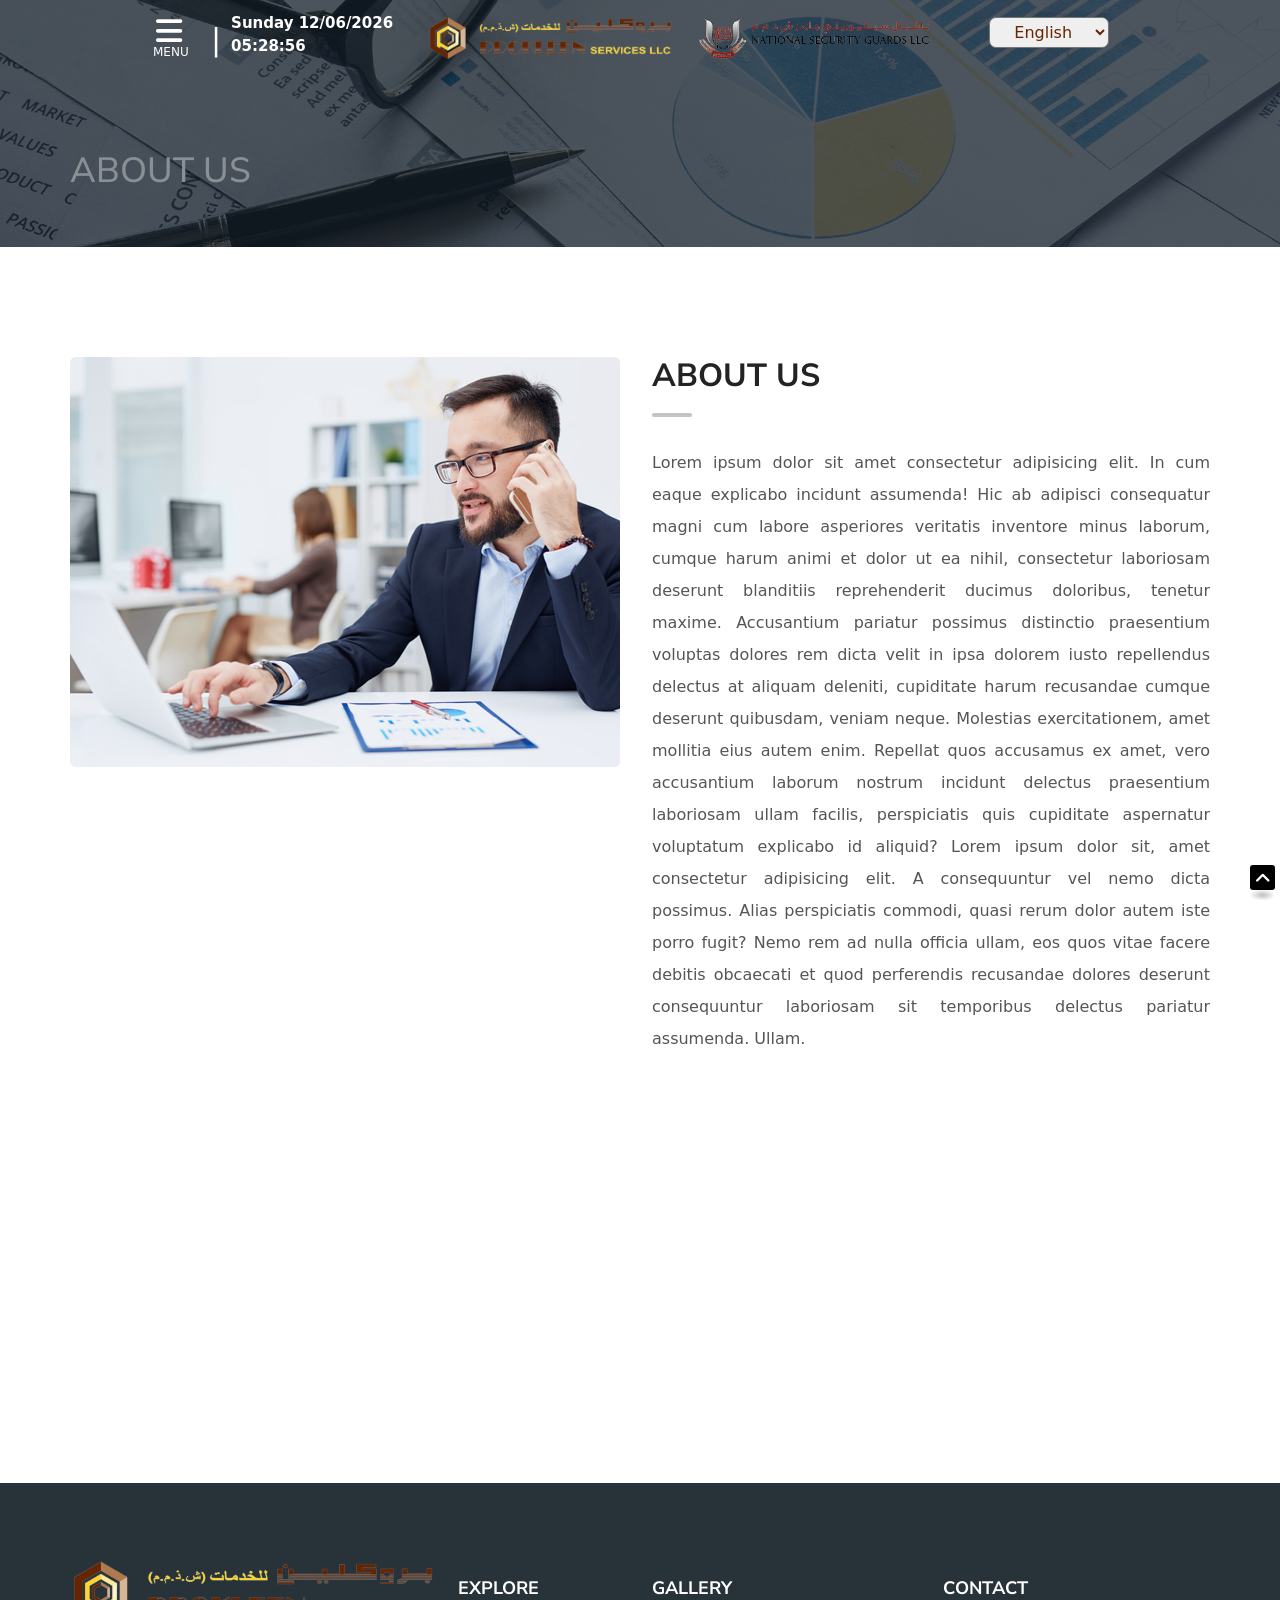
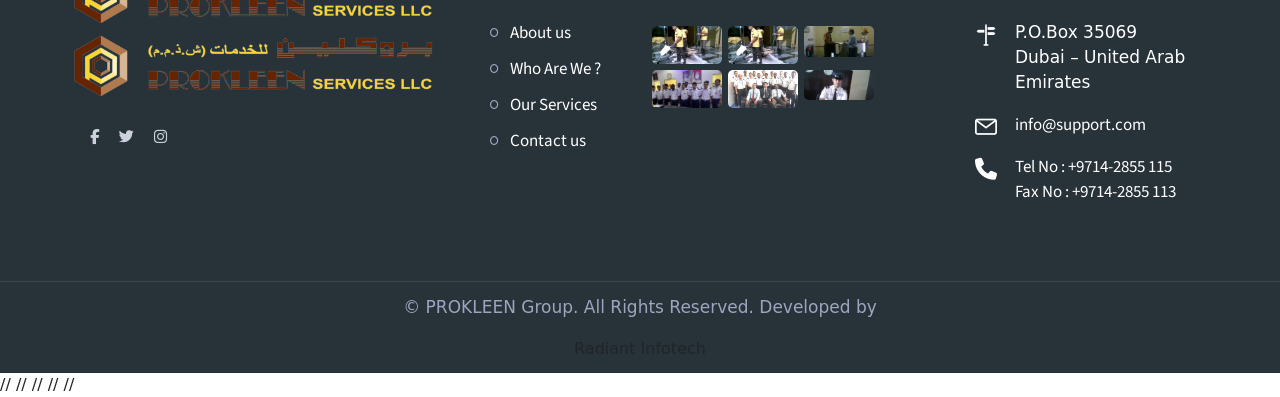
==== commit 6ac61e10: "acdc" ====
--- a/about.html
+++ b/about.html
@@ -15,7 +15,7 @@
 	<meta name="msapplication-navbutton-color" content="#061948">
 	<!-- iOS Safari -->
 	<meta name="apple-mobile-web-app-status-bar-style" content="#061948">
-	<title>About Us</title>
+	<title>Home</title>
 	<!-- Favicon -->
 	<link rel="icon" type="image/png" sizes="56x56" href="images/logo/NSG LOGO.JPG">
 	<!-- Main style sheet -->
@@ -23,147 +23,128 @@
 	<!-- responsive style sheet -->
 	<link rel="stylesheet" type="text/css" href="css/responsive.css">
 
-
+	<link href="https://cdn.jsdelivr.net/npm/bootstrap@5.3.0-alpha1/dist/css/bootstrap.min.css" rel="stylesheet"
+		integrity="sha384-GLhlTQ8iRABdZLl6O3oVMWSktQOp6b7In1Zl3/Jr59b6EGGoI1aFkw7cmDA6j6gD" crossorigin="anonymous">
+	<link rel="stylesheet" href="https://cdnjs.cloudflare.com/ajax/libs/font-awesome/6.2.1/css/all.min.css"
+		integrity="sha512-MV7K8+y+gLIBoVD59lQIYicR65iaqukzvf/nwasF0nqhPay5w/9lJmVM2hMDcnK1OnMGCdVK+iQrJ7lzPJQd1w=="
+		crossorigin="anonymous" referrerpolicy="no-referrer" />
+</head>
 
 <body>
 	<div class="main-page-wrapper">
-
-		<!-- ===================================================
-				Loading Transition
-			==================================================== -->
-		<div id="loader-wrapper">
+		<!-- ......Loading Transition.......... -->
+		<!-- <div id="loader-wrapper">
 			<div id="loader"></div>
-		</div>
-
-
-
-		<!-- 
-			=============================================
-				Theme Header One
-			============================================== 
-			-->
-		<header class="header-two">
-			<div class="top-header">
-				<div class="container">
-					<div class="compantLogoImg">
-						<div class="logoImg">
-							<a href="index.html">
-								<img src="images/logo/logo-1.png" alt="companyLogo">
-							</a>
-						</div>
-		
-		
-						<div class="logoImg">
-							<a href="index.html">
-								<img src="images/logo/NSG LOGO.JPG " alt="companyLogo">
-		
-							</a>
-		
-						</div>
-		
-					</div> <!-- /.row -->
-				</div> <!-- /.container -->
-			</div> <!-- /.top-header -->
-		
-			<div class="theme-menu-wrapper">
-				<div class="container">
-					<div class="bg-wrapper clearfix">
-		
-		
-		
-		
-						<!-- ============== Menu Warpper ================ -->
-						<div class="menu-wrapper float-left">
-							<nav id="mega-menu-holder" class="clearfix">
-								<ul class="clearfix">
-									<li class="active"><a href="index.html">Home</a>
-		
-									</li>
-									<li><a href="#">About</a>
-										<ul class="dropdown">
-											<li><a href="about.html">About us</a></li>
-											<li><a href="who-we-are.html">Who We Are?</a></li>
-		
-										</ul>
-									</li>
-									<li><a href="#">Our Group</a>
-										<ul class="dropdown">
-											<li><a href="prokleen-services-llc.html">Prokleen Services LLC</a></li>
-											<li><a href="national-serucity-guard.html">National Security GUards LLC</a>
-											</li>
-		
-										</ul>
-									</li>
-									<li><a href="service.html">Services</a>
-		
-									</li>
-									<li><a target="_blank" href="https://gator4108.hostgator.com:2096/">Check Mail</a>
-		
-									</li>
-		
-									<li><a href="contact.html">contact</a></li>
-		
-									<li>
+		</div> -->
+		<div class="theme-menu-wrapper">
+			<div class="container-fluid">
+				<div class="bg-wrapper clearfix">
+					<div class="menu-wrapper">
+						<div class="logo-area">
+							<div class="row">
+								<div class="col-lg-4 col-md-4">
+									<div class="logo-icon">
+										<span style="" onclick="openNav()"><i class="fa-solid fa-bars"></i></span>
+										<p>menu</p>
+									</div>
+
+									<div class="time">
+										<div class="logo-slass">
+											<span>|</span>
+										</div>
+										<div id="date-time"></div>
+									</div>
+								</div>
+								<div class="col-lg-4 col-md-4">
+									<div class="logo-img">
+										<a href="index.html">
+											<img src="images/logo/logo-1.png" alt="">
+										</a>
+										<a href="index.html">
+											<img src="images/logo/NSG_LOGO.png" alt="">
+										</a>
+
+									</div>
+								</div>
+								<div class="col-lg-4 col-md-4">
+									<div class="navbar-icon">
+										<!-- <div class="search-box">
+											<button class="btn-search"><i class="fa fa-search"></i></button>
+											<input type="text" class="input-search" placeholder="Type to Search...">
+										</div>
+										<div class="notification">
+											<i class="fa fa-bell"></i>
+										</div> -->
 										<div class="selectLanguage">
-											<label for="">Language</label>
 											<select name="" id="">
 												<option value="">English</option>
-		
 												<option value="">Arabic</option>
 											</select>
 										</div>
-									</li>
-		
-								</ul>
-		
-							</nav>
-		
-		
-		
-		
+									</div>
+								</div>
+							</div>
 						</div>
 					</div>
 				</div>
-		</header>
-
-
-
-		<!-- 
-			=============================================
-				Theme Inner Banner
-			============================================== 
-			-->
-		<div class="theme-inner-banner section-spacing">
-			<div class="overlay">
-				<div class="container">
-					<h2>ABOUT US</h2>
-				</div> <!-- /.container -->
-			</div> <!-- /.overlay -->
-		</div> <!-- /.theme-inner-banner -->
-
-
-		<!-- 
-			=============================================
-				CallOut Banner 
-			============================================== 
-			-->
-
-
-
-
-		<!-- 
-			=============================================
-				About Company Stye Two
-			============================================== 
-			-->
+			</div>
+		</div>
+		<!-- .....................side-navbar.............. -->
+		<div id="myNav" class="overlay">
+			<a href="javascript:void(0)" class="closebtn" onclick="closeNav()">&times;</a>
+			<div class="overlay-content">
+				<div class="sidenav">
+					<a href="index.html">Home</a>
+	
+					<button class="dropdown-btn">About
+						<i class="fa fa-caret-down"></i>
+					</button>
+					<div class="dropdown-container">
+						<a href="about.html">about us</a>
+						<a href="who-we-are.html">who we are</a>
+						<a href="">Misasion and vision</a>
+					</div>
+					<button class="dropdown-btn">our Group
+						<i class="fa fa-caret-down"></i>
+					</button>
+					<div class="dropdown-container">
+						<a href="prokleen-services-llc.html">prokleen service LLC</a>
+						<a href="prokleen-services-llc.html">PROKLEEN SERVICES LLC</a>
+					</div>
+					<a href="service.html">Our Services</a>
+					<a href="">check mail</a>
+					<a href="contact.html">Contact</a>
+				</div>
+			</div>
+	
+		</div>
+		<!-- .....................side-navbar.............. -->
+  <!-- Start Subheader -->
+  <div class="normal-bg subheader" style="background-image: url('images/home/inner-banner.jpg');">
+	<div class="container">
+		<div class="row">
+			<div class="col-12">
+				<div class="subheader-content">
+					<h1 class="page-title text-white fw-300">ABOUT US</h1>
+					<!-- <ul class="custom-flex breadcrumb">
+						<li><a href="index.html">Home</a></li>
+						<li>ABOUT US</li>
+					</ul> -->
+				</div>
+			</div>
+		</div>
+	</div>
+</div>
+<!-- End Subheader -->
+		<!-- .......................ABOUT............................... -->
 		<div class="about-compnay-two no-bg section-spacing">
-			<div class="overlay">
+			<div class="overlay00">
 				<div class="container">
 					<div class="row">
 						<div class="col-lg-6 col-12 text order-lg-last">
 							<div class="theme-title-one">
 								<h2>About Us</h2>
-							</div> <!-- /.theme-title-one -->
+							</div>
 							<p>Lorem ipsum dolor sit amet consectetur adipisicing elit. In cum eaque explicabo incidunt
 								assumenda! Hic ab adipisci consequatur magni cum labore asperiores veritatis inventore
 								minus laborum, cumque harum animi et dolor ut ea nihil, consectetur laboriosam deserunt
@@ -178,28 +159,24 @@
 								autem iste porro fugit? Nemo rem ad nulla officia ullam, eos quos vitae facere debitis
 								obcaecati et quod perferendis recusandae dolores deserunt consequuntur laboriosam sit
 								temporibus delectus pariatur assumenda. Ullam. </p>
-						</div> <!-- /.col- -->
+						</div>
 						<div class="col-lg-6 col-12 order-lg-first">
 							<img src="images/home/15.jpg" alt="" class="left-img">
 						</div>
-					</div> <!-- /.row -->
-				</div> <!-- /.container -->
-			</div> <!-- /.overlay -->
-		</div> <!-- /.about-compnay-two -->
-
-
-		<!--
-			=====================================================
-				Why We Best
-			=====================================================
-			-->
-		<div class="why-we-best">
+					</div>
+				</div>
+			</div>
+		</div>
+
+		<!-- ...............Why We Best.................... -->
+
+		<!-- <div class="why-we-best">
 			<div class="overlay">
 				<div class="container">
 					<div class="theme-title-one">
 						<h2>Mission / Vision</h2>
 
-					</div> <!-- /.theme-title-one -->
+					</div> 
 
 					<div class="wrapper row no-gutters">
 						<div class="col-lg-6 col-12 order-lg-last">
@@ -217,125 +194,119 @@
 									client and business associates. A
 									culture of corporate citizenship will prevail throughout organization.</p>
 							</ul>
-						</div> <!-- /.col- -->
-					</div> <!-- /.wrapper -->
-
-				</div> <!-- /.container -->
-			</div> <!-- /.overlay -->
-		</div> <!-- /.why-we-best -->
-
-
-
-
-	<div class="map-canvas">
-	</div>
-	
-	<div class="map-loaction">
-		<iframe
-			src="https://www.google.com/maps/embed?pb=!1m18!1m12!1m3!1d3531.8848484966197!2d85.32761721546603!3d27.720841431504795!2m3!1f0!2f0!3f0!3m2!1i1024!2i768!4f13.1!3m3!1m2!1s0x39eb1907b0522ead%3A0x392af32fe87dd0ea!2sRadiant%20Infotech%20Nepal%20Pvt.%20Ltd.!5e0!3m2!1sen!2snp!4v1658659292018!5m2!1sen!2snp"
-			width="600" height="450" style="border:0;" allowfullscreen="" loading="lazy"
-			referrerpolicy="no-referrer-when-downgrade"></iframe>
-	</div>
-
-
-
-	<!--
-					=====================================================
-						Footer
-					=====================================================
-					-->
-	<footer class="theme-footer-two">
-		<div class="top-footer">
-			<div class="container">
-				<div class="row">
-					<div class="col-lg-4 col-sm-6 col-12 logo-widget">
-						<div class="logo"><a href="index.html"><img src="images/logo/logo-1.png" alt=""></a></div>
-						<p>Lorem ipsum dolor sit amet consectetur adipisicing elit. Quaerat culpa autem tempora enim
-							eligendi facere?</p>
-						<ul class="social-icon">
-							<li><a href="#"><i class="fa fa-facebook" aria-hidden="true"></i></a></li>
-							<li><a href="#"><i class="fa fa-twitter" aria-hidden="true"></i></a></li>
-							<li><a href="#"><i class="fa fa-linkedin" aria-hidden="true"></i></a></li>
-
-						</ul>
-					</div> <!-- /.logo-widget -->
-					<div class="col-lg-2 col-sm-6 col-12 footer-list">
-						<h6 class="title">EXPLORE</h6>
-						<ul>
-							<li><a href="about.html">About us</a></li>
-							<li><a href="who-we-are.html">Who Are We ?</a></li>
-							<li><a href="service.html">Our Services</a></li>
-							<li><a href="contact.html">Contact us</a></li>
-						</ul>
-					</div> <!-- /.footer-list -->
-					<div class="col-lg-3 col-sm-6 col-12 footer-gallery">
-						<h6 class="title">Gallery</h6>
-						<div class="wrapper">
-							<div class="row">
-								<div class="col-4">
-									<a href="images/gallery/gallery-1.jpg" data-fancybox="gallery"
-										data-caption="Caption for single image" class="fancybox"><img
-											src="images/gallery/gallery-1.jpg" alt=""></a>
-								</div>
-								<div class="col-4">
-									<a href="images/gallery/gallery-2.jpg" data-fancybox="gallery"
-										data-caption="Caption for single image" class="fancybox"><img
-											src="images/gallery/gallery-2.jpg" alt=""></a>
-								</div>
-								<div class="col-4">
-									<a href="images/gallery/gallery-4.jpg" data-fancybox="gallery"
-										data-caption="Caption for single image" class="fancybox"><img
-											src="images/gallery/gallery-4.jpg" alt=""></a>
-								</div>
-								<div class="col-4">
-									<a href="images//gallery/gallery-5.jpg" data-fancybox="gallery"
-										data-caption="Caption for single image" class="fancybox"><img
-											src="images//gallery/gallery-5.jpg" alt=""></a>
-								</div>
-								<div class="col-4">
-									<a href="images//gallery/gallery-6.jpg" data-fancybox="gallery"
-										data-caption="Caption for single image" class="fancybox"><img
-											src="images//gallery/gallery-6.jpg" alt=""></a>
-								</div>
-								<div class="col-4">
-									<a href="images/gallery/gallery-7.jpg" data-fancybox="gallery"
-										data-caption="Caption for single image" class="fancybox"><img
-											src="images/gallery/gallery-7.jpg" alt=""></a>
+						</div> 
+					</div> 
+
+				</div> 
+			</div> 
+		</div>  -->
+
+
+
+
+		<div class="map-canvas">
+		</div>
+
+		<div class="map-loaction">
+			<iframe
+				src="https://www.google.com/maps/embed?pb=!1m18!1m12!1m3!1d3531.8848484966197!2d85.32761721546603!3d27.720841431504795!2m3!1f0!2f0!3f0!3m2!1i1024!2i768!4f13.1!3m3!1m2!1s0x39eb1907b0522ead%3A0x392af32fe87dd0ea!2sRadiant%20Infotech%20Nepal%20Pvt.%20Ltd.!5e0!3m2!1sen!2snp!4v1658659292018!5m2!1sen!2snp"
+				width="600" height="450" style="border:0;" allowfullscreen="" loading="lazy"
+				referrerpolicy="no-referrer-when-downgrade"></iframe>
+		</div>
+		<!-- .................Footer......................... -->
+
+		<footer class="theme-footer-two">
+			<div class="top-footer">
+				<div class="container">
+					<div class="row">
+						<div class="col-lg-4 col-sm-6 col-12 logo-widget">
+							<div class="logo"><a href="index.html"><img src="images/logo/logo-1.png" alt=""></a></div>
+							<div class="logo"><a href="index.html"><img src="images/logo/logo-1.png" alt=""></a></div>
+							<ul class="social-icon">
+								<li><a href="#"><i class="fa-brands fa-facebook-f"></i></a></li>
+								<li><a href="#"><i class="fa-brands fa-twitter"></i></a></li>
+								<li><a href="#"><i class="fa-brands fa-instagram"></i></a></li>
+
+							</ul>
+						</div> <!-- /.logo-widget -->
+						<div class="col-lg-2 col-sm-6 col-12 footer-list">
+							<h6 class="title">EXPLORE</h6>
+							<ul>
+								<li><a href="about.html">About us</a></li>
+								<li><a href="who-we-are.html">Who Are We ?</a></li>
+								<li><a href="service.html">Our Services</a></li>
+								<li><a href="contact.html">Contact us</a></li>
+							</ul>
+						</div> <!-- /.footer-list -->
+						<div class="col-lg-3 col-sm-6 col-12 footer-gallery">
+							<h6 class="title">Gallery</h6>
+							<div class="wrapper">
+								<div class="row">
+									<div class="col-4">
+										<a href="images/gallery/gallery-1.jpg" data-fancybox="gallery"
+											data-caption="Caption for single image" class="fancybox"><img
+												src="images/gallery/gallery-1.jpg" alt=""></a>
+									</div>
+									<div class="col-4">
+										<a href="images/gallery/gallery-2.jpg" data-fancybox="gallery"
+											data-caption="Caption for single image" class="fancybox"><img
+												src="images/gallery/gallery-2.jpg" alt=""></a>
+									</div>
+									<div class="col-4">
+										<a href="images/gallery/gallery-4.jpg" data-fancybox="gallery"
+											data-caption="Caption for single image" class="fancybox"><img
+												src="images/gallery/gallery-4.jpg" alt=""></a>
+									</div>
+									<div class="col-4">
+										<a href="images//gallery/gallery-5.jpg" data-fancybox="gallery"
+											data-caption="Caption for single image" class="fancybox"><img
+												src="images//gallery/gallery-5.jpg" alt=""></a>
+									</div>
+									<div class="col-4">
+										<a href="images//gallery/gallery-6.jpg" data-fancybox="gallery"
+											data-caption="Caption for single image" class="fancybox"><img
+												src="images//gallery/gallery-6.jpg" alt=""></a>
+									</div>
+									<div class="col-4">
+										<a href="images/gallery/gallery-7.jpg" data-fancybox="gallery"
+											data-caption="Caption for single image" class="fancybox"><img
+												src="images/gallery/gallery-7.jpg" alt=""></a>
+									</div>
 								</div>
 							</div>
-						</div>
-					</div> <!-- /.footer-gallery -->
-
-					<div class="col-lg-3 col-sm-6 col-12 contact-widget">
-						<h6 class="title">CONTACT</h6>
-						<ul>
-							<li>
-								<i class="flaticon-direction-signs"></i>
-								P.O.Box 35069
-								<br>
-								Dubai – United Arab Emirates
-							</li>
-							<li>
-								<i class="flaticon-multimedia-1"></i>
-								<a href="#">info@support.com</a>
-							</li>
-							<li>
-								<i class="fa fa-phone" aria-hidden="true"></i>
-								<a href="#">Tel No : +9714-2855 115
+						</div> <!-- /.footer-gallery -->
+
+						<div class="col-lg-3 col-sm-6 col-12 contact-widget">
+							<h6 class="title">CONTACT</h6>
+							<ul>
+								<li>
+									<i class="flaticon-direction-signs"></i>
+									P.O.Box 35069
 									<br>
-									Fax No : +9714-2855 113</a>
-							</li>
-						</ul>
-					</div> <!-- /.contact-widget -->
-				</div> <!-- /.row -->
-			</div> <!-- /.container -->
-		</div> <!-- /.top-footer -->
-		<div class="bottom-footer">
-			<div class="container">
-				<p>&copy; Copyrights 2018. All Rights Reserved.</p>
+									Dubai – United Arab Emirates
+								</li>
+								<li>
+									<i class="flaticon-multimedia-1"></i>
+									<a href="#">info@support.com</a>
+								</li>
+								<li>
+									<i class="fa fa-phone" aria-hidden="true"></i>
+									<a href="#">Tel No : +9714-2855 115
+										<br>
+										Fax No : +9714-2855 113</a>
+								</li>
+							</ul>
+						</div> <!-- /.contact-widget -->
+					</div> <!-- /.row -->
+				</div> <!-- /.container -->
+			</div> <!-- /.top-footer -->
+			<div class="bottom-footer">
+				<div class="container">
+					<p>&copy; PROKLEEN Group. All Rights Reserved. Developed by</p>
+					<span> Radiant Infotech</span>
+				</div>
 			</div>
-		</div>
-	</footer>
+		</footer>
 
 
 
@@ -343,7 +314,6 @@
 		<button class="scroll-top tran3s">
 			<i class="fa fa-angle-up" aria-hidden="true"></i>
 		</button>
-
 
 
 		<!-- Optional JavaScript _____________________________  -->
@@ -365,6 +335,7 @@
 		<script src="vendor/WOW-master/dist/wow.min.js"></script>
 		<!-- owl.carousel -->
 		<script src="vendor/owl-carousel/owl.carousel.min.js"></script>
+		<script src="js/slider-main.js"></script>
 		<!-- js count to -->
 		<script src="vendor/jquery.appear.js"></script>
 		<script src="vendor/jquery.countTo.js"></script>
@@ -373,7 +344,66 @@
 
 		<!-- Theme js -->
 		<script src="js/theme.js"></script>
-	</div> <!-- /.main-page-wrapper -->
+
+
+		<script src="https://cdn.jsdelivr.net/npm/bootstrap@5.3.0-alpha1/dist/js/bootstrap.bundle.min.js"
+			integrity="sha384-w76AqPfDkMBDXo30jS1Sgez6pr3x5MlQ1ZAGC+nuZB+EYdgRZgiwxhTBTkF7CXvN" crossorigin="anonymous">
+			</script>
+		<script src="//cdnjs.cloudflare.com/ajax/libs/jquery/3.2.1/jquery.min.js"></script>
+		// <!-- .................side nav...... -->
+		<script>
+			function openNav() {
+				document.getElementById("myNav").style.width = "20%";
+			}
+
+			function closeNav() {
+				document.getElementById("myNav").style.width = "0%";
+			}
+		</script>
+		// <!-- .................................dropdown............................. -->
+		<script>
+			/* Loop through all dropdown buttons to toggle between hiding and showing its dropdown content - This allows the user to have multiple dropdowns without any conflict */
+			var dropdown = document.getElementsByClassName("dropdown-btn");
+			var i;
+
+			for (i = 0; i < dropdown.length; i++) {
+				dropdown[i].addEventListener("click", function () {
+					this.classList.toggle("active");
+					var dropdownContent = this.nextElementSibling;
+					if (dropdownContent.style.display === "block") {
+						dropdownContent.style.display = "none";
+					} else {
+						dropdownContent.style.display = "block";
+					}
+				});
+			}
+		</script>
+		// <!-- .................side nav...... -->
+		// <!-- ................................time & date............... -->
+		<script>
+			// Function to format 1 in 01
+			const zeroFill = n => {
+				return ('0' + n).slice(-2);
+			}
+
+			// Creates interval
+			const interval = setInterval(() => {
+				// Get current time
+				const now = new Date();
+				var days = ['Sunday', 'Monday', 'Tuesday', 'Wednesday', 'Thursday', 'Friday', 'Saturday'];
+				var d_num = now.getDay();
+				var a = days[d_num]
+
+				// Format date as in mm/dd/aaaa hh:ii:ss
+				const dateTime = a + ' ' + zeroFill((now.getMonth() + 1)) + '/' + zeroFill(now.getUTCDate()) + '/' + now
+					.getFullYear() + ' ' + zeroFill(now.getHours()) + ':' + zeroFill(now.getMinutes()) + ':' + zeroFill(
+						now.getSeconds());
+
+				// Display the date and time on the screen using div#date-time
+				document.getElementById('date-time').innerHTML = dateTime;
+			}, 1000);
+		</script>
+		// <!-- ................................time & date............... -->
 </body>
 
 
--- a/css/style.css
+++ b/css/style.css
@@ -284,7 +284,8 @@
   transition: all 0.4s ease-in-out;
 }
 .theme-menu-wrapper {
-  background-color: #672603 !important;
+  /* background-color: #000 !important;
+  opacity: 0.5; */
 }
 /*----------------------- Theme Color File -------------------*/
 
@@ -322,12 +323,277 @@
   padding: 0 35px;
   background: #672603 !important;
 }
-
-
+/* ..................................side-nav............................ */
+
+.overlay {
+  height: 100%;
+  width: 0;
+  position: fixed;
+  z-index: 9999;
+  top: 0;
+  left: 0;
+  background-color: rgb(0,0,0);
+  background-color: rgba(0,0,0, 0.9);
+  overflow-x: hidden;
+  transition: 0.5s;
+}
+
+.overlay-content {
+  position: relative;
+  top: 0;
+  width: 100%;
+  /* text-align: center; */
+  margin-top: 30px;
+}
+
+.overlay a {
+  padding: 8px;
+  text-decoration: none;
+  font-size: 25px;
+  color: #fff;
+  display: block;
+  transition: 0.3s;
+  text-transform: uppercase;
+  text-align: left;
+}
+.dropdown-btn{
+  text-transform: uppercase;
+  margin-left: 10px !important;
+}
+
+.overlay a:hover, .overlay a:focus {
+  color: #f1f1f1;
+}
+
+.overlay .closebtn {
+  position: absolute;
+  top: -14px;
+  right: 20px;
+  font-size: 45px;
+}
+
+@media screen and (max-height: 450px) {
+  .overlay a {font-size: 20px}
+  .overlay .closebtn {
+  font-size: 40px;
+  top: 15px;
+  right: 35px;
+  }
+}
+.navbar-icon{
+  display: flex;
+margin-left: 104px;
+
+}
+.notification{
+  margin-top: 26px;
+  margin-left: 0px;
+}
+.notification i{
+  font-size: 20px;
+  color: #672603;
+}
+/* ..................................side-nav end............................ */
+/* main nav................ */
+.logo-area{
+  /* display: flex; */
+  /* justify-content: space-between; */
+ 
+}
+.logo-icon{
+  margin-top: 9px;
+}
+.logo-icon span {
+font-size: 30px;
+cursor: pointer;
+margin-left: 144px;
+color: #fff;
+}
+.logo-icon p{
+  margin-left: 141px;
+  font-size: 12px;
+  margin-top: -15px;
+  text-transform: uppercase;
+  color: #fff;
+  font-weight: 400;
+}
+.time{
+  display: flex;
+  align-items: center;
+  margin-top: -80px;
+  margin-left: 308px;
+
+}
+.logo-img {
+  display: flex;
+  justify-content: center;
+  align-items: center;
+  margin-left: 85px;
+
+}
+.logo-img img{
+  max-width: 265px;
+  padding: 10px;
+}
+.logo-slass{
+  margin-top: 9px;
+    font-size: 30px;
+    font-weight: 400;
+    color: #fff;
+    margin-left: -109px;
+}
+.selectLanguage {
+ margin-top: 17px;
+  margin-left: 20px;
+}
+
+.selectLanguage label {
+  margin-right: 10px;
+  margin-left: 30px;
+  font-size: 17px;
+  font-weight: 600;
+  margin-top: 7px;
+  color: #fff;
+}
+
+.selectLanguage select {
+  padding: 4px 20px;
+  border-radius: 7px;
+  outline: none;
+  color: #672603;
+}
+/* main nav................ */
+/* ..................search css start................ */
+.search-box {
+  width: fit-content;
+  height: fit-content;
+  position: relative;
+  margin-top: 10px;
+}
+.input-search {
+  height: 50px;
+  width: 50px;
+  border-style: none;
+  padding: 10px;
+  font-size: 18px;
+  letter-spacing: 2px;
+  outline: none;
+  border-radius: 25px;
+  transition: all 0.5s ease-in-out;
+  background-color:transparent;
+  padding-right: 40px;
+  color: #672603 !important;
+}
+.input-search::placeholder {
+  color:#672603;
+  font-size: 18px;
+  letter-spacing: 2px;
+  font-weight: 100;
+}
+.btn-search {
+  width: 50px;
+  height: 50px;
+  border-style: none;
+  font-size: 20px;
+  font-weight: bold;
+  outline: none;
+  cursor: pointer;
+  border-radius: 50%;
+  position: absolute;
+  right: 0px;
+  color: #672603 !important;
+  background-color: transparent;
+  pointer-events: painted;
+}
+.btn-search:focus ~ .input-search {
+  width: 300px;
+  border-radius: 0px;
+  background-color: transparent;
+  border-bottom: 1px solid #672603;
+  transition: all 500ms cubic-bezier(0, 0.11, 0.35, 2);
+}
+.input-search:focus {
+  width: 300px;
+  border-radius: 0px;
+  background-color: transparent;
+  border-bottom: 1px solid #672603;
+  transition: all 500ms cubic-bezier(0, 0.11, 0.35, 2);
+}
+.btn-search i {
+  color: #672603;
+  font-size:20px;
+}
+@keyframes youtubeAnim {
+  0%,
+  100% {
+    color: #c9110f;
+  }
+  50% {
+    color: #ff0000;
+  }
+}
+/* footer  */
+
+
+/* ..................search css end................ */
+/* .................sidebar-nav-.............. */
+/* Style the sidenav links and the dropdown button */
+.sidenav a, .dropdown-btn {
+  padding: 6px 8px 6px 16px;
+  text-decoration: none;
+  font-size: 20px;
+  color: #fff;
+  display: block;
+  border: none;
+  background: none;
+  width: 100%;
+  text-align: left;
+  cursor: pointer;
+  outline: none; 
+  margin-left: 10px;
+}
+
+/* On mouse-over */
+.sidenav a:hover, .dropdown-btn:hover {
+  color: #672603;;
+}
+
+
+
+/* Add an active class to the active dropdown button */
+.active {
+  /* background-color: green; */
+  color: white;
+}
+
+/* Dropdown container (hidden by default). Optional: add a lighter background color and some left padding to change the design of the dropdown content */
+.dropdown-container {
+  display: none;
+  background-color: #262626;
+  padding-left: 8px;
+}
+
+/* Optional: Style the caret down icon */
+.fa-caret-down {
+  float: right;
+  padding-right: 8px;
+}
+
+/* Some media queries for responsiveness */
+@media screen and (max-height: 450px) {
+  .sidenav {padding-top: 15px;}
+  .sidenav a {font-size: 18px;}
+}
+
+
+
+/* .................sidebar-nav-.............. */
 /*------------------- Theme Title ------------------*/
 .theme-title-one {
   position: relative;
   text-align: center;
+  /* padding-bottom: 30px !important;
+   */
 }
 
 .theme-title-one h2 {
@@ -546,7 +812,7 @@
   line-height: 15px;
   font-size: 11px;
   font-weight: 600;
-  color: #555555;
+  /* color: #555555; */
   top: 23px;
   right: -8px;
 }
@@ -611,8 +877,10 @@
   width: 100%;
 }
 .theme-menu-wrapper:hover {
-  background-color: #672603 !important;
+  background-color: #000 !important;
   cursor: pointer;
+  color: #fff !important;
+  opacity: 0.5;
 }
 
 /*------------------------ Theme menu Two --------------------*/
@@ -723,12 +991,14 @@
   top: 0;
   left: 0;
   z-index: 999;
-  background: #672603 !important;
+  background: #000 !important;
+  opacity: 0.5;
   margin: 0;
   padding-top: 0;
   box-shadow: 0px 13px 35px -12px rgba(35, 35, 35, 0.15);
   -webkit-animation: menu_sticky 0.7s ease-in-out;
   animation: menu_sticky 0.7s ease-in-out;
+
 }
 /*---------------------------- Theme Main Banner -------------------------*/
 #theme-main-banner {
@@ -1089,8 +1359,8 @@
 }
 
 .circle {
-  width: 200px;
-  height: 200px;
+  width: 130px;
+  height: 130px;
   border-radius: 50%;
   overflow: hidden;
   background-color: #fbdd63;
@@ -1205,7 +1475,7 @@
 .theme-counter .bg {
   background: url(../images/home/pattern.png) no-repeat center center;
   text-align: center;
-  padding: 85px 0 85px 0;
+  /* padding: 85px 0 85px 0; */
 }
 
 .theme-counter h6 {
@@ -1515,7 +1785,7 @@
 
 /*---------------------- Theme footer Two ------------------*/
 .theme-footer-two {
-  background: #703313;
+  background: #273239;
   padding-top: 75px;
 }
 
@@ -1727,12 +1997,16 @@
 }
 
 /*------------------- About Company Stye Two -------------------*/
+.about-compnay-two{
+  padding-top: 60px;
+  padding-bottom: 60px;
+}
 .about-compnay-two {
   background-size: cover;
   background-attachment: fixed;
 }
 
-.about-compnay-two .overlay {
+.about-compnay-two .overlay00 {
   padding: 50px 0px 0px 0px;
 }
 
@@ -1780,6 +2054,44 @@
 .about-text-area {
   margin-left: 60px;
 }
+
+.quote-form {
+  position: relative;
+  /* width: 360px; */
+  /* height: 640px; */
+  /* margin-top: 150px; */
+  background: rgba(0, 0, 0, 0);
+  transform: rotate(180deg) skew(deg) scale(0.4);
+  transition: 0.5s;
+}
+.quote-form img {
+  position: absolute;
+  width: 80%;
+  /* height: auto; */
+  transition: 0.5s;
+  object-fit: cover;
+}
+.quote-form:hover img:nth-child(2) {
+  transform: translate(-80px, -80px);
+  /* opacity: 0.6; */
+}
+.quote-form:hover img:nth-child(1) {
+  transform: translate(40px, -40px);
+  opacity: 0.4;
+}
+
+
+
+
+
+
+
+
+
+
+
+
+
 
 .services-compnay-two a {
   background-color: #672603;
@@ -1840,10 +2152,15 @@
   background-color: #fff;
   box-shadow: rgba(50, 50, 93, 0.25) 0px 6px 12px -2px,
     rgba(0, 0, 0, 0.3) 0px 3px 7px -3px;
-  margin-top: 130px;
+  margin-top: 48px;
   margin-left: 602px;
+  right: 0px;
 }
 /*----------------------- Our Case --------------------*/
+.our-case{
+  padding-top: 50px;
+  /* padding-bottom: 50px; */
+}
 .our-case .row {
   margin: 0 -22px;
 }
@@ -2181,23 +2498,35 @@
 
 /*---------------------- Theme Inner Banner -----------------*/
 .theme-inner-banner {
-  background: url(../images/home/inner-banner.jpg) no-repeat center center;
-  background-attachment: fixed;
+  width: 100%;
+  height: 30vh;
+  position: relative;
   background-size: cover;
-  background-color: #707d9e;
-}
-
-.theme-inner-banner .overlay {
-  background: rgba(0, 26, 87, 0.4);
-  text-align: center;
-  padding: 110px 0 70px 0;
-}
-
-.theme-inner-banner .overlay h2 {
-  font-size: 45px;
-  color: #fff;
-  text-transform: uppercase;
-}
+  background-position: center;
+  background-repeat: no-repeat;
+  transition: border 0.3s ease-in, box-shadow 0.3s ease-in, background 0.3s, opacity 0.3s ease-in;
+  object-fit: cover;
+}
+.subheader::after{
+  content: "";
+  background-color: #14212b;
+  opacity: 0.5;
+  position: absolute;
+  top: 0;
+  left: 0;
+  width: 100%;
+  height: 100%;
+  display: block;
+}
+.theme-inner-banner .about-area-title{
+  position: relative;
+  padding: 192px 0 0px;
+}
+.about-area-title h2{
+  font-size: 30px;
+  color: #fefcfc !important;
+}
+
 
 /*------------------- Why WE Best -------------------*/
 .why-we-best {
@@ -2836,9 +3165,12 @@
 .google-map-two {
   height: 410px;
 }
-
+.contact-us-section{
+  padding-top: 50px;
+  padding-bottom: 50px;
+}
 .contact-us-section .main-content {
-  margin-top: 50px;
+  margin-top: 15px;
   box-shadow: 0px 0px 30px 0px rgba(0, 0, 0, 0.08);
 }
 
@@ -3396,7 +3728,8 @@
 
 .ourClient_img img {
   height: auto;
-  max-width: 150px;
+  max-width: 170px;
+  object-fit: cover;
 }
 
 .homeSevices-area p {
@@ -3417,26 +3750,7 @@
   color: white;
 }
 
-.selectLanguage {
-  display: flex;
-  align-items: center;
-}
-
-.selectLanguage label {
-  margin-right: 10px;
-  margin-left: 30px;
-  font-size: 17px;
-  font-weight: 600;
-  margin-top: 7px;
-  color: #fff;
-}
-
-.selectLanguage select {
-  padding: 4px 20px;
-  border-radius: 7px;
-  outline: none;
-  color: #672603;
-}
+
 
 .video_slider {
   height: 80vh;
@@ -3455,7 +3769,7 @@
   width: 100%;
   height: 100%;
   content: "";
-  background-image: linear-gradient(rgba(0, 0, 0, 0.5), rgba(0, 0, 0, 0.5)),
+  background-image: linear-gradient(rgba(0, 0, 0, 0.5), rgba(0, 0, 0, 0.5));
 }
 
 .carousel-item {
@@ -3465,20 +3779,17 @@
 
 .slider_title {
   position: absolute;
-  /* top: 93%;
-  left: 20%; */
-  top: 66%;
-  left: 50%;
-  transform: translate(-50%, -50%);
-}
-
-.slider_title h2 {
+  bottom: 30%;
+  left: 2%;
+}
+
+.slider_title p {
   color: #ffff !important;
   font-size: 31px !important;
   font-weight: 700 !important;
 }
 
-.slider_title h2::before {
+.slider_title p::before {
   color: white;
   background-color: red;
 }
@@ -3509,11 +3820,13 @@
 
 /* ............date-time................. */
 #date-time {
-  color: #672603;
-  font-size: 14px;
-  margin-left: 52px;
-  padding-bottom: 4px;
-}
+  color:#fff;
+  font-size: 15px;
+  padding: 10px;
+  font-weight: 700;
+
+}
+
 .logoImg img {
   width: 280px;
   height: 62px;
@@ -3529,12 +3842,11 @@
 }
 
 /* ................................................................ */
-
+/* 
 .slider_title {
   display: flex;
   justify-content: center;
   align-items: center;
-  /* min-height: 100vh; */
   color: #fff;
 }
 .slider_title a {
@@ -3576,30 +3888,465 @@
 }
 .bottom-footer span {
   color: #fff;
-}
+} */
 
 /* ......................................................................................... */
-.quote-form img {
-  --_g: 10% /45% 45% no-repeat linear-gradient(#000 0 0);
-  --m: left var(--_i, 0%) top var(--_g), bottom var(--_i, 0%) left var(--_g),
-    top var(--_i, 0%) right var(--_g), right var(--_i, 0%) bottom var(--_g);
-  -webkit-mask: var(--m);
-  mask: var(--m);
-  filter: redscale();
-  transition: 0.3s linear;
+
+
+
+
+
+
+
+
+
+/*............................. Section-1 Styles */
+#section-1 {
+  height: 38em;
+  color: #fff;
+  background-color: #222;
+}
+#section-1 .content-slider {
+  position: relative;
+  width: 100%;
+  height: 100%;
+}
+#section-1 .content-slider input {
+  display: none;
+}
+#section-1 .content-slider .slider {
+  position: relative;
+  width: inherit;
+  height: inherit;
+  overflow: hidden;
+}
+#section-1 .content-slider .slider .banner {
+  position: absolute;
+  top: 0;
+  left: 0;
+  opacity: 0;
+  z-index: 0;
+  width: inherit;
+  height: inherit;
+  text-align: center;
+  background-repeat: no-repeat;
+  background-position: 50% 50%;
+  transition: all 0.5s ease;
+}
+#section-1 .content-slider .slider .banner .banner-inner-wrapper {
+  height: 100%;
+  padding-top: 6em;
+  background-image: linear-gradient(rgba(248, 242, 242, 0.9), rgba(244, 243, 240, 0.9));
+  box-sizing: border-box;
+}
+#section-1 .content-slider .slider .banner .banner-inner-wrapper h2 {
+  padding-bottom: 0.3em;
+  font-family: 'Kaushan Script', cursive;
+  font-weight: 400;
+  font-size: 2.5em;
+  text-transform: none;
+}
+#section-1 .content-slider .slider .banner .banner-inner-wrapper h1 {
+  font-size: 6em;
+  line-height: 95%;
+}
+#section-1 .content-slider .slider .banner .banner-inner-wrapper .line {
+  display: block;
+  width: 4em;
+  height: 0.1875em;
+  margin: 2.5em auto;
+  background: #fff !important;
+}
+#section-1 .content-slider .slider .banner .banner-inner-wrapper .learn-more-button {
+  padding-bottom: 5em;
+  z-index: 15 !important;
+}
+#section-1 .content-slider .slider .banner .banner-inner-wrapper .learn-more-button a {
+  padding: 0.5em 2em;
+  text-align: center;
+  font-family: Montserrat, sans-serif;
+  font-size: 0.875em;
+  color: #fff;
+  text-transform: uppercase;
+  border: 0.1875em solid #fff;
+}
+#section-1 .content-slider .slider .banner .banner-inner-wrapper .learn-more-button a:hover {
+  color: #672603 !important;
+  border-color: #672603 !important;
+  transition: 0.3s;
+}
+/* #section-1 .content-slider .slider #top-banner-1 {
+  background: url('https://designsupply-web.com/samplecontent/vender/codepen/20181014.png') no-repeat center center;
+  background-size: cover;
+}
+#section-1 .content-slider .slider #top-banner-2 {
+  background: url('https://checkboxes-demo.webdevs.co.ua/images/mogo/banner-2.png') no-repeat center center;
+  background-size: cover;
+}
+#section-1 .content-slider .slider #top-banner-3 {
+  background: url('https://checkboxes-demo.webdevs.co.ua/images/mogo/banner-3.png') no-repeat center center;
+  background-size: cover;
+}
+#section-1 .content-slider .slider #top-banner-4 {
+  background: url('https://checkboxes-demo.webdevs.co.ua/images/mogo/banner-4.png') no-repeat center center;
+  background-size: cover;
+} */
+#section-1 .content-slider nav {
+  position: absolute;
+  bottom: 0.5em;
+  width: 100%;
+  z-index: 10;
+  text-align: center;
+}
+#section-1 .content-slider nav .controls {
+  display: flex;
+  width: 27%;
+  font-family: Montserrat, sans-serif;
+  color: #fff !important;
+}
+#section-1 .content-slider nav .controls label {
+  position: relative;
+  display: inline-block;
+  width: 20%;
+  height: 3.1em;
+  overflow: hidden;
+  margin: 0 1em;
+  padding-top: 1em;
+  text-align: left;
+  text-transform: uppercase;
+  font-family: Montserrat, sans-serif;
+  font-size: 1em;
+  color: #fff !important;
+  font-weight: 400;
   cursor: pointer;
-}
-.quote-form img:hover {
-  --_i: 10%;
-  filter: grayscale(0);
-}
-
-quote-form {
-  margin: 0;
-  background: #c9697a;
-  display: grid;
+  transition: all 0.3s;
+}
+#section-1 .content-slider nav .controls label .progressbar {
+  position: absolute;
+  top: 0;
+  left: 0;
+  height: 3px;
+  width: 100%;
+  background: #fff !important;
+  z-index: 100;
+}
+#section-1 .content-slider nav .controls label .progressbar .progressbar-fill {
+  position: inherit;
+  width: inherit;
+  height: inherit;
+  margin-left: -100%;
+  background: #672603 !important;
+}
+#section-1 .content-slider nav .controls label span {
+  font-size: 1.4em;
+  font-weight: 700;
+}
+#section-1 .content-slider nav .controls label:hover {
+  color: #672603 !important;
+}
+#section-1 .content-slider #banner1:checked ~ .slider #top-banner-1,
+#section-1 .content-slider #banner2:checked ~ .slider #top-banner-2,
+#section-1 .content-slider #banner3:checked ~ .slider #top-banner-3,
+#section-1 .content-slider #banner4:checked ~ .slider #top-banner-4 {
+  opacity: 1;
+  z-index: 1;
+}
+#section-1 .content-slider #banner1:checked ~ nav label:nth-of-type(1),
+#section-1 .content-slider #banner2:checked ~ nav label:nth-of-type(2),
+#section-1 .content-slider #banner3:checked ~ nav label:nth-of-type(3),
+#section-1 .content-slider #banner4:checked ~ nav label:nth-of-type(4) {
+  cursor: default;
+  color: #fff !important;
+  transition: all 0.5s;
+}
+#section-1 .content-slider #banner1:checked ~ nav label:nth-of-type(1) .progressbar,
+#section-1 .content-slider #banner2:checked ~ nav label:nth-of-type(2) .progressbar,
+#section-1 .content-slider #banner3:checked ~ nav label:nth-of-type(3) .progressbar,
+#section-1 .content-slider #banner4:checked ~ nav label:nth-of-type(4) .progressbar {
+  background: #fff !important;
+}
+#section-1 .content-slider #banner1:checked ~ nav label:nth-of-type(1) .progressbar-fill,
+#section-1 .content-slider #banner2:checked ~ nav label:nth-of-type(2) .progressbar-fill,
+#section-1 .content-slider #banner3:checked ~ nav label:nth-of-type(3) .progressbar-fill,
+#section-1 .content-slider #banner4:checked ~ nav label:nth-of-type(4) .progressbar-fill {
+  animation: progressBarFill 5s linear;
+}
+
+/* Animations */
+@keyframes progressBarFill {
+  from {
+    margin-left: -100%;
+  }
+  to {
+    margin-left: 0;
+  }
+}
+/* Media Queries */
+@media only screen and (min-width: 1920px) {
+  body {
+    font-size: 22px;
+  }
+  .main-header .header-wrapper {
+    width: 57%;
+  }
+  #section-1 {
+    height: 46em;
+  }
+  #section-1 .content-slider .slider .banner .banner-inner-wrapper {
+    padding-top: 12em;
+  }
+}
+@media only screen and (max-width: 1919px) {
+  body {
+    font-size: 20px;
+  }
+  .main-header .header-wrapper {
+    width: 60%;
+  }
+  #section-1 {
+    height: 43em;
+  }
+  #section-1 .content-slider .slider .banner .banner-inner-wrapper {
+    padding-top: 11em;
+  }
+}
+@media only screen and (max-width: 1680px) {
+  body {
+    font-size: 18px;
+  }
+  .main-header .header-wrapper {
+    width: 65%;
+  }
+  #section-1 {
+    height: 40em;
+  }
+  #section-1 .content-slider .slider .banner .banner-inner-wrapper {
+    padding-top: 9em;
+  }
+}
+@media only screen and (max-width: 1366px) {
+  body {
+    font-size: 16px;
+  }
+  .main-header .header-wrapper {
+    width: 70%;
+  }
+}
+@media only screen and (max-width: 1120px) {
+  .main-header .header-wrapper .main-menu li {
+    padding: 0.75em 1.4em;
+  }
+  #section-1 {
+    height: 35em;
+  }
+  #section-1 .content-slider nav {
+    bottom: -0.2em;
+  }
+  #section-1 .content-slider .slider .banner .banner-inner-wrapper {
+    padding-top: 7em;
+  }
+  #section-1 .content-slider .slider .banner .banner-inner-wrapper .line {
+    margin: 2em auto;
+  }
+}
+@media only screen and (max-width: 1024px) {
+  body {
+    font-size: 14px;
+  }
+  .main-header .header-wrapper .main-menu li {
+    padding: 0.75em 1.3em;
+  }
+  #section-1 .content-slider nav {
+    bottom: 0;
+  }
+  #section-1 .content-slider nav .controls {
+    width: 80%;
+  }
+}
+@media only screen and (max-width: 860px) {
+  .main-header .header-wrapper .main-menu li {
+    padding: 0.75em 0.9em;
+  }
+  #section-1 {
+    height: 29em;
+  }
+  #section-1 .content-slider nav {
+    bottom: -1em;
+  }
+  #section-1 .content-slider nav .controls {
+    width: 90%;
+  }
+  #section-1 .content-slider .slider .banner .banner-inner-wrapper h2 {
+    font-size: 2em;
+  }
+  #section-1 .content-slider .slider .banner .banner-inner-wrapper h1 {
+    font-size: 4.5em;
+  }
+  #section-1 .content-slider .slider .banner .banner-inner-wrapper {
+    padding-top: 5em;
+  }
+}
+@media only screen and (max-width: 768px) {
+  .main-header .header-wrapper .main-menu li {
+    padding: 0.75em 0.5em;
+  }
+  #section-1 {
+    height: 27em;
+  }
+  #section-1 .content-slider nav .controls {
+    width: 100%;
+  }
+  #section-1 .content-slider nav .controls label {
+    width: 19%;
+    font-size: 0.8em;
+  }
+  #section-1 .content-slider .slider .banner .banner-inner-wrapper .line {
+    margin: 1.7em auto;
+  }
+}
+@media only screen and (max-width: 650px) {
+  .main-header .header-wrapper {
+    width: 95%;
+  }
+}
+@media only screen and (max-width: 480px) {
+  .main-header .header-wrapper {
+    width: 97%;
+  }
+  .main-header .header-wrapper .main-logo {
+    display: none;
+  }
+  .main-header .header-wrapper .main-menu li {
+    padding: 0.2em 0.3em;
+  }
+  .main-header .header-wrapper .main-menu li:last-child,
+  .main-header .header-wrapper .main-menu li:nth-child(6) {
+    padding: 0.2em 0.7em;
+  }
+  #section-1 {
+    height: 26em;
+  }
+  #section-1 .content-slider nav {
+    bottom: -0.5em;
+  }
+  #section-1 .content-slider nav .controls label {
+    width: 40%;
+    font-size: 0.7em;
+  }
+  #section-1 .content-slider .slider .banner .banner-inner-wrapper h2 {
+    font-size: 1.5em;
+  }
+  #section-1 .content-slider .slider .banner .banner-inner-wrapper h1 {
+    font-size: 3em;
+  }
+  #section-1 .content-slider .slider .banner .banner-inner-wrapper .line {
+    margin: 1.7em auto;
+  }
+}
+
+
+/* ...................................video........................... */
+.bg-video-wrap {
+  position: relative;
+  overflow: hidden;
+  width: 100%;
+  height: 100vh;
+}
+video {
+  min-width: 100%;
   min-height: 100vh;
-  grid-auto-flow: column;
-  place-content: center;
-  gap: 40px;
-}
+  z-index: 1;
+  /* position: relative; */
+}
+.overlayyy{
+  width: 100%;
+  height: 100vh;
+  position: absolute;
+  top: 0;
+  left: 0;
+  background-image: linear-gradient(rgba(0, 0, 0, 0.5), rgba(0, 0, 0, 0.5));
+  background-size: 3px 3px;
+  z-index: 2;
+}
+.bg-video-wrap video{
+width: 100%;
+height: 100vh;
+object-fit: cover;
+background: rgba(0, 0, 0, 0.5);
+opacity: .6;
+
+}
+.bg-video-wrap video::after{
+  content: "";
+    background-color: #14212b;
+    opacity: 0.6;
+    position: absolute;
+    top: 0;
+    left: 0;
+    width: 100%;
+    height: 100%;
+    display: block;
+}
+
+
+
+/* ...........................news-and-update............................... */
+.card{
+  width: 100%;
+  height: auto;
+  box-shadow: rgba(0, 0, 0, 0.1) 0px 4px 12px;
+}
+.card-body{
+padding: 25px !important;
+}
+.card-body h5{
+  font-size: 20px !important;
+  color: #672603 !important;
+  font-weight: 400 !important;
+  text-decoration:underline;
+}
+.card-title{
+  
+  padding-bottom: 10px !important;
+}
+.card-text{
+ text-align: justify !important;
+ color: #000;
+ font-size: 18px !important;
+ line-height: 1.9rem;
+}
+.card-link{
+  text-decoration: underline;
+  font-size: 15px !important;
+}
+.card-link:hover{
+  color: #672603;
+}
+/* ...........................news-and-update............................... */
+/*Subheader*/
+.normal-bg{
+  position: relative;
+  background-size: cover;
+  background-position: center;
+  background-repeat: no-repeat;
+  transition: border 0.3s ease-in, box-shadow 0.3s ease-in,background 0.3s, opacity 0.3s ease-in;
+}
+.subheader:before{
+  content: '';
+  background-color: #14212b;
+  opacity: 0.5;
+  position: absolute;
+  top: 0;
+  left: 0;
+  width: 100%;
+  height: 100%;
+  display: block;
+}
+.subheader .subheader-content{
+  position: relative;
+  padding: 150px 0 50px;
+}
+.subheader .subheader-content .page-title{
+  font-size: 35px;
+  margin-bottom: 5px;
+}
--- a/css/responsive.css
+++ b/css/responsive.css
@@ -1,13 +1,32 @@
-@media (min-width: 1440px) {
-  .homeServicesData{
-    margin-top: 100px;
-    margin-left: 677px;
-    padding: 45px 45px 45px 45px;
+@media (max-width: 1500px) {
+  .slider_title {
+    position: absolute;
+  bottom: 33%;
+  left: 2%;
+  }
+}
+@media (max-width: 1440px) {
+  .homeServicesData{
+    margin-left: 603px;
+    padding: 10px 10px 10px 11px;
+    margin-top: 43px;
   }
   .client-area {
     border-left: 3px solid #fbdd63;
     padding: 30px;
 }
+.slider_title {
+  position: absolute;
+  bottom: 33%;
+  left: 2%;
+}
+}
+@media (max-width: 1316px) {
+  .homeServicesData{
+    margin-top: 50px;
+    margin-left: 550px;
+    padding: 10px 10px 10px 10px;
+  }
 }
 
 @media (min-width: 992px) {
@@ -58,8 +77,44 @@
 }
 /*(min-width: 992px) and (max-width: 1199px)*/
 @media (max-width: 1024px) {
-  .slider_title p {
+  .slider_title {
+    position: absolute;
+    bottom: 41%;
+    left: 2%;
+  }
+  .logo-icon span {
     font-size: 30px;
+    cursor: pointer;
+    margin-left: 45px;
+    color: #672603;
+}
+.logo-icon p {
+  margin-left: 45px;
+  font-size: 12px;
+  margin-top: -15px;
+  text-transform: uppercase;
+  color: #672603;
+  font-weight: 400;
+}
+.time {
+  display: flex;
+  align-items: center;
+  margin-top: -85px;
+  margin-left: 210px;
+}
+.logo-slass {
+  margin-top: -1px;
+  font-size: 30px;
+  font-weight: 400;
+  color: #672603;
+  margin-left: -109px;
+}
+.logo-img {
+  display: flex;
+  justify-content: center;
+  align-items: center;
+  margin-left: 55px;
+}
 }
 
 @media (max-width: 991px) {
